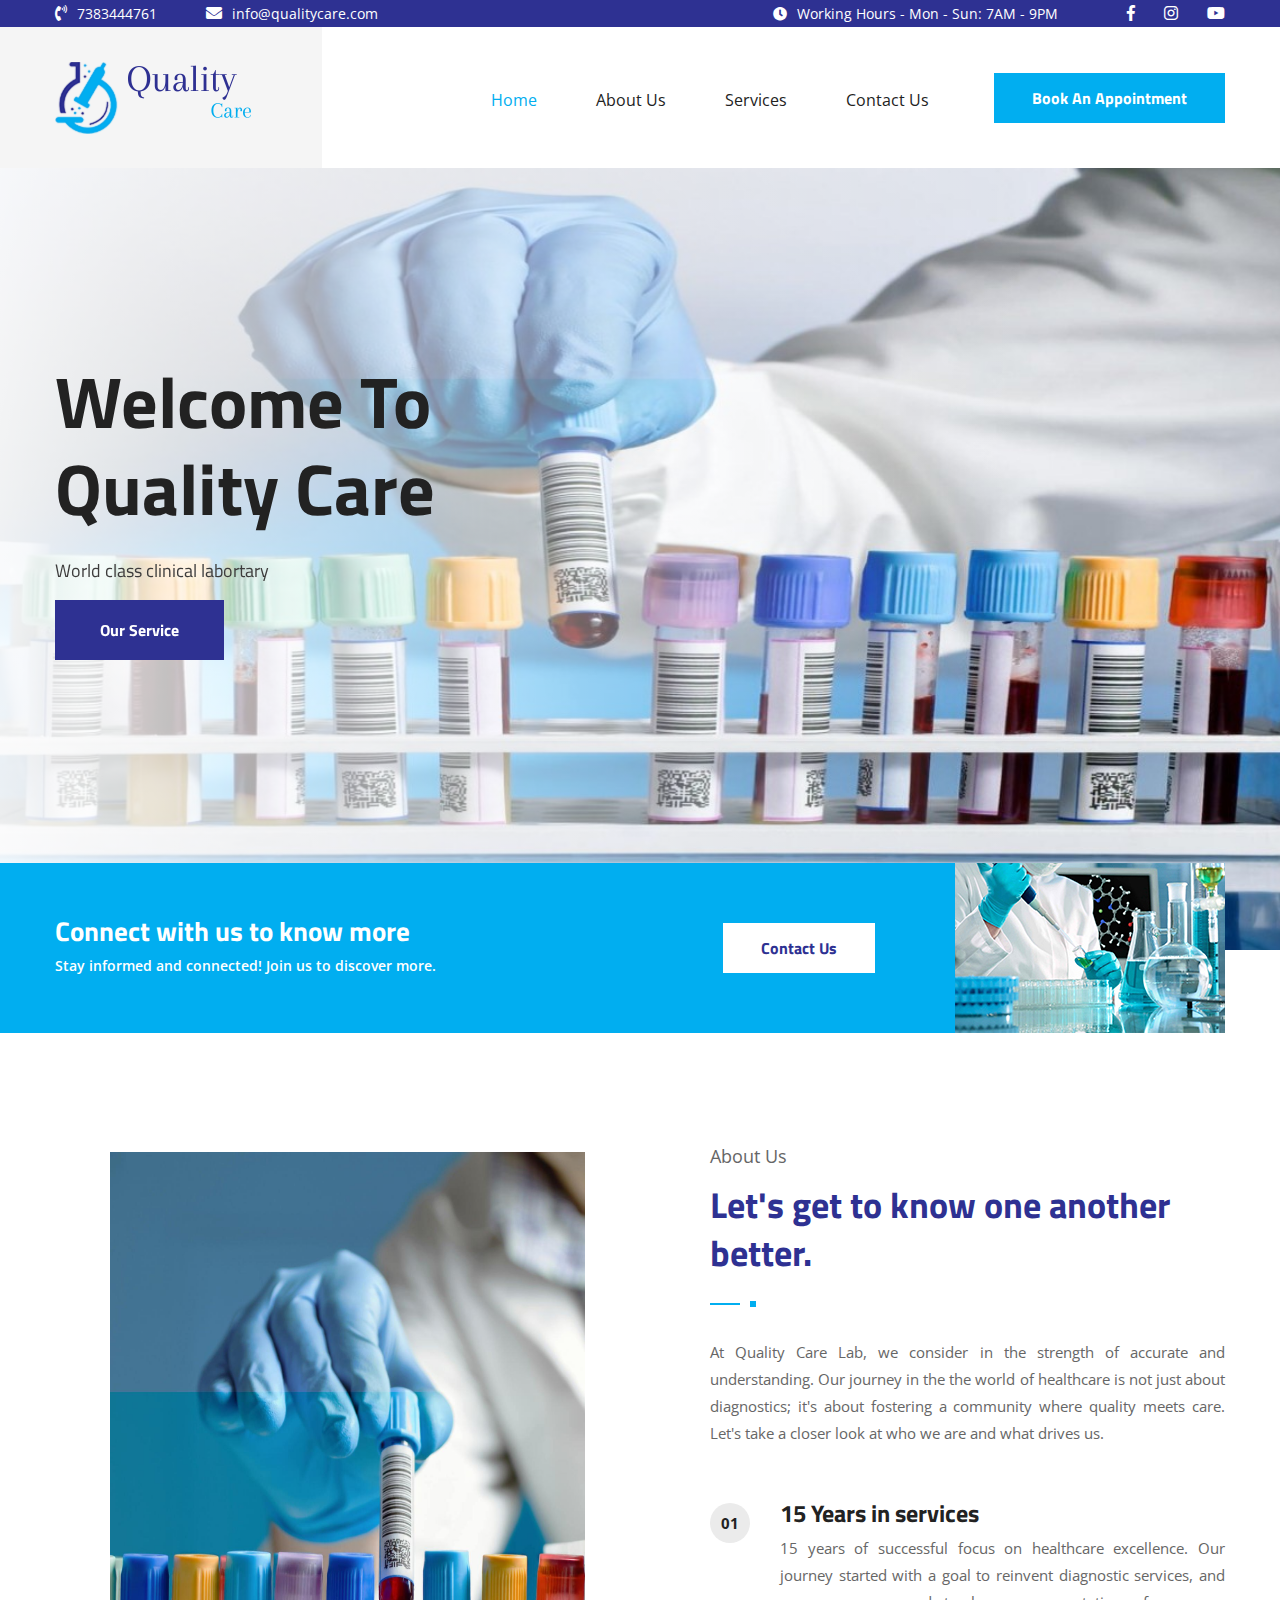
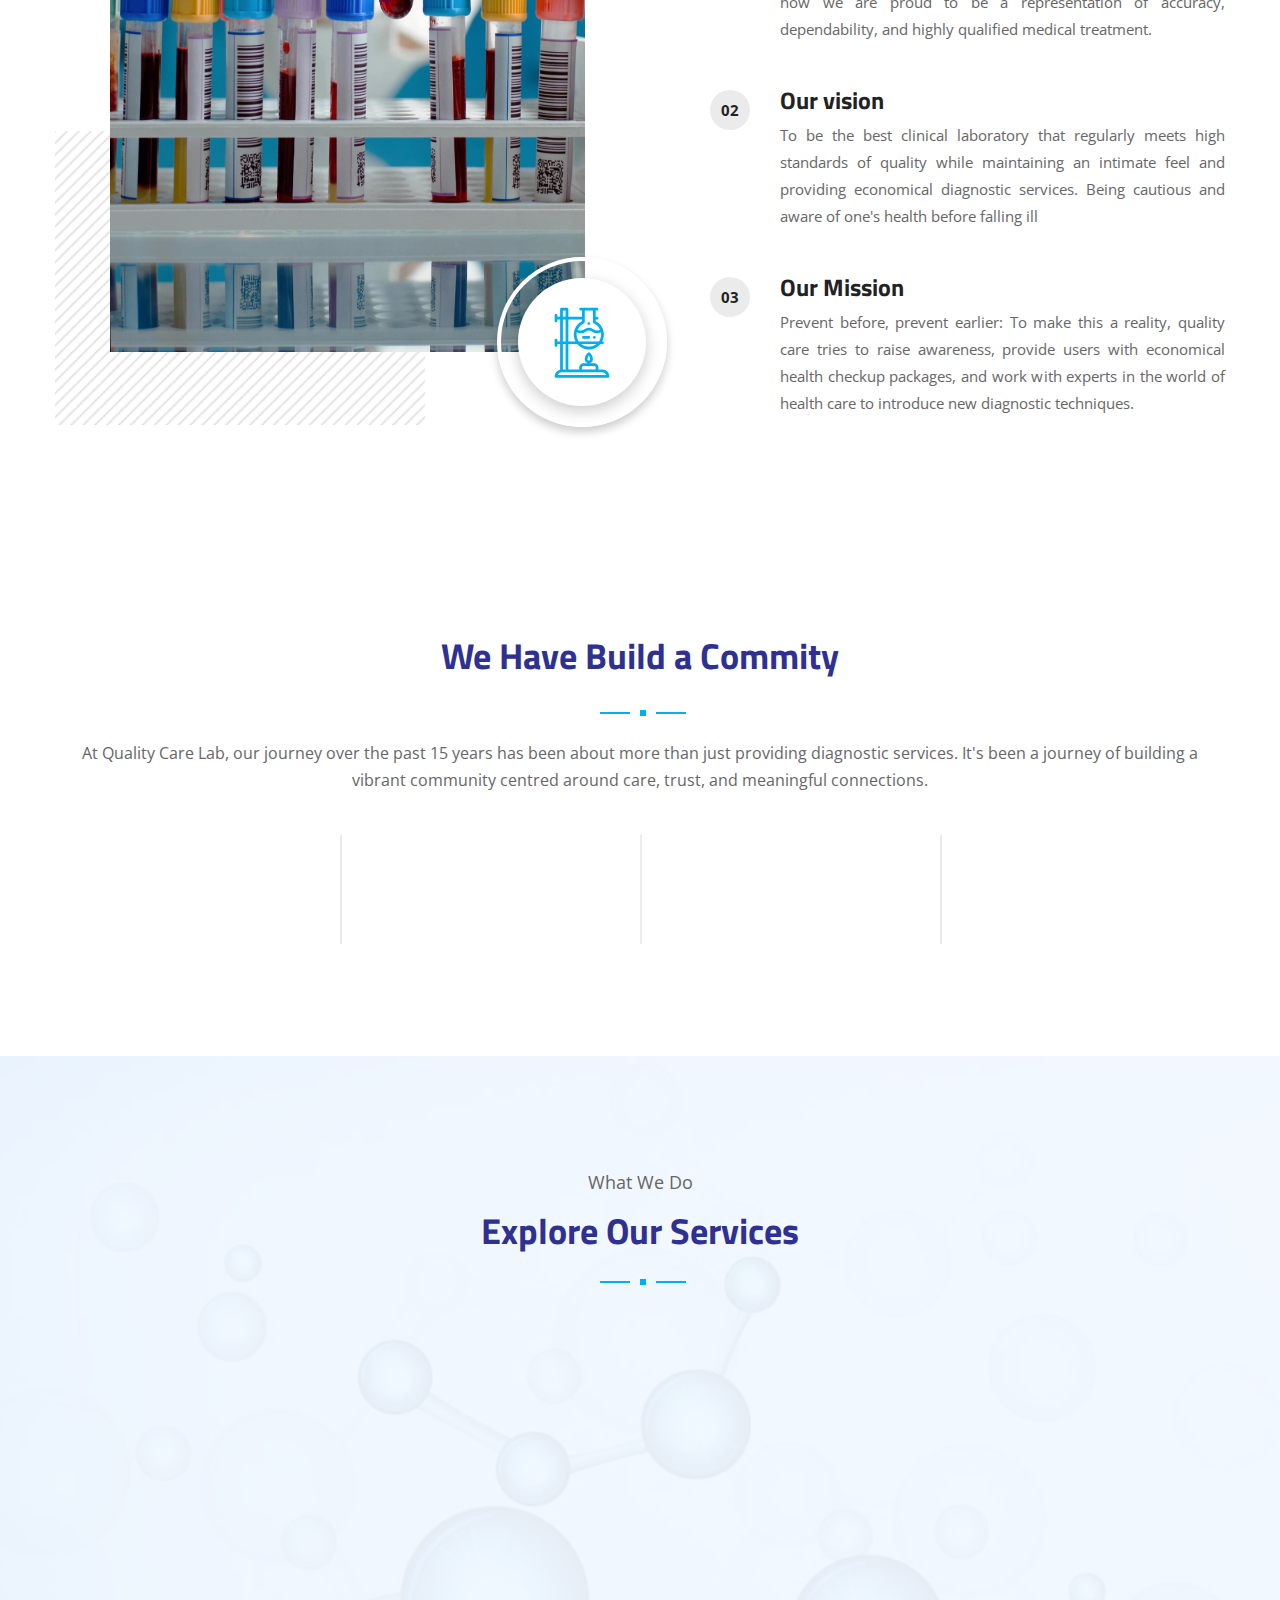
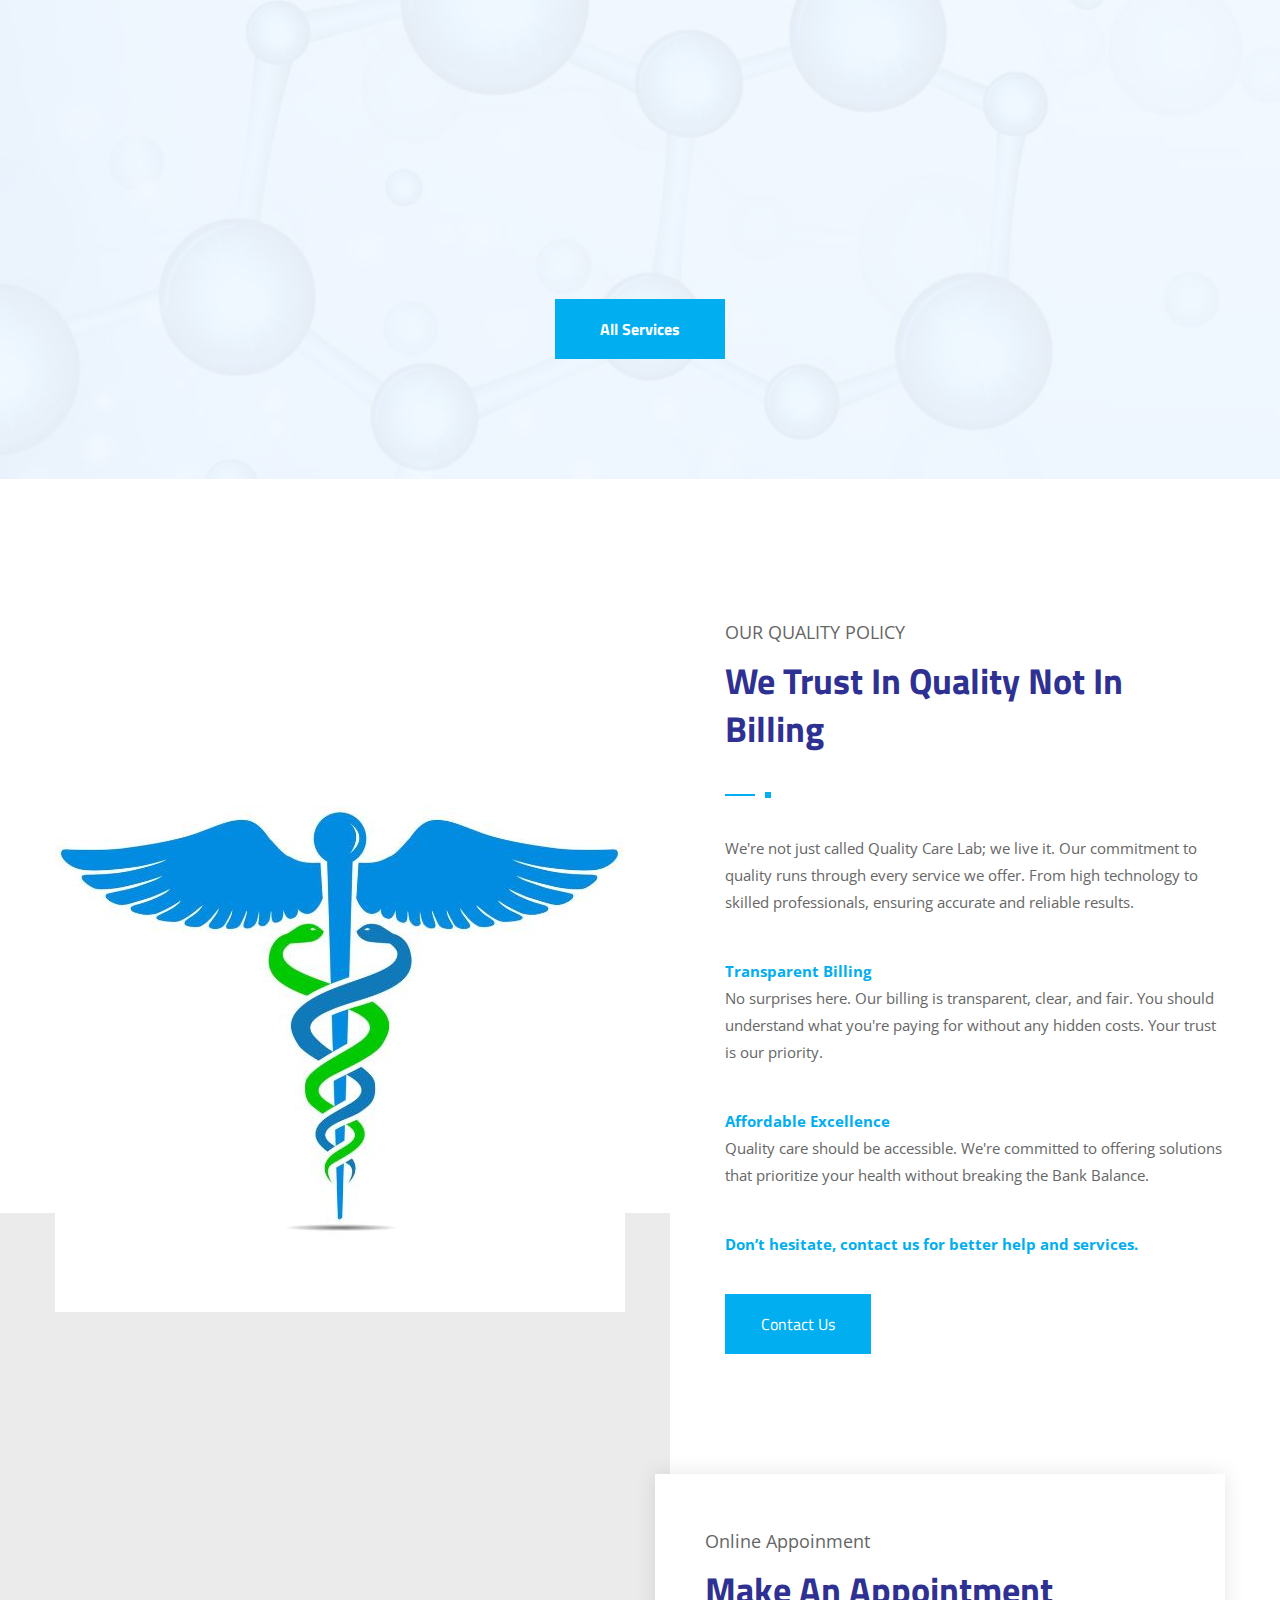
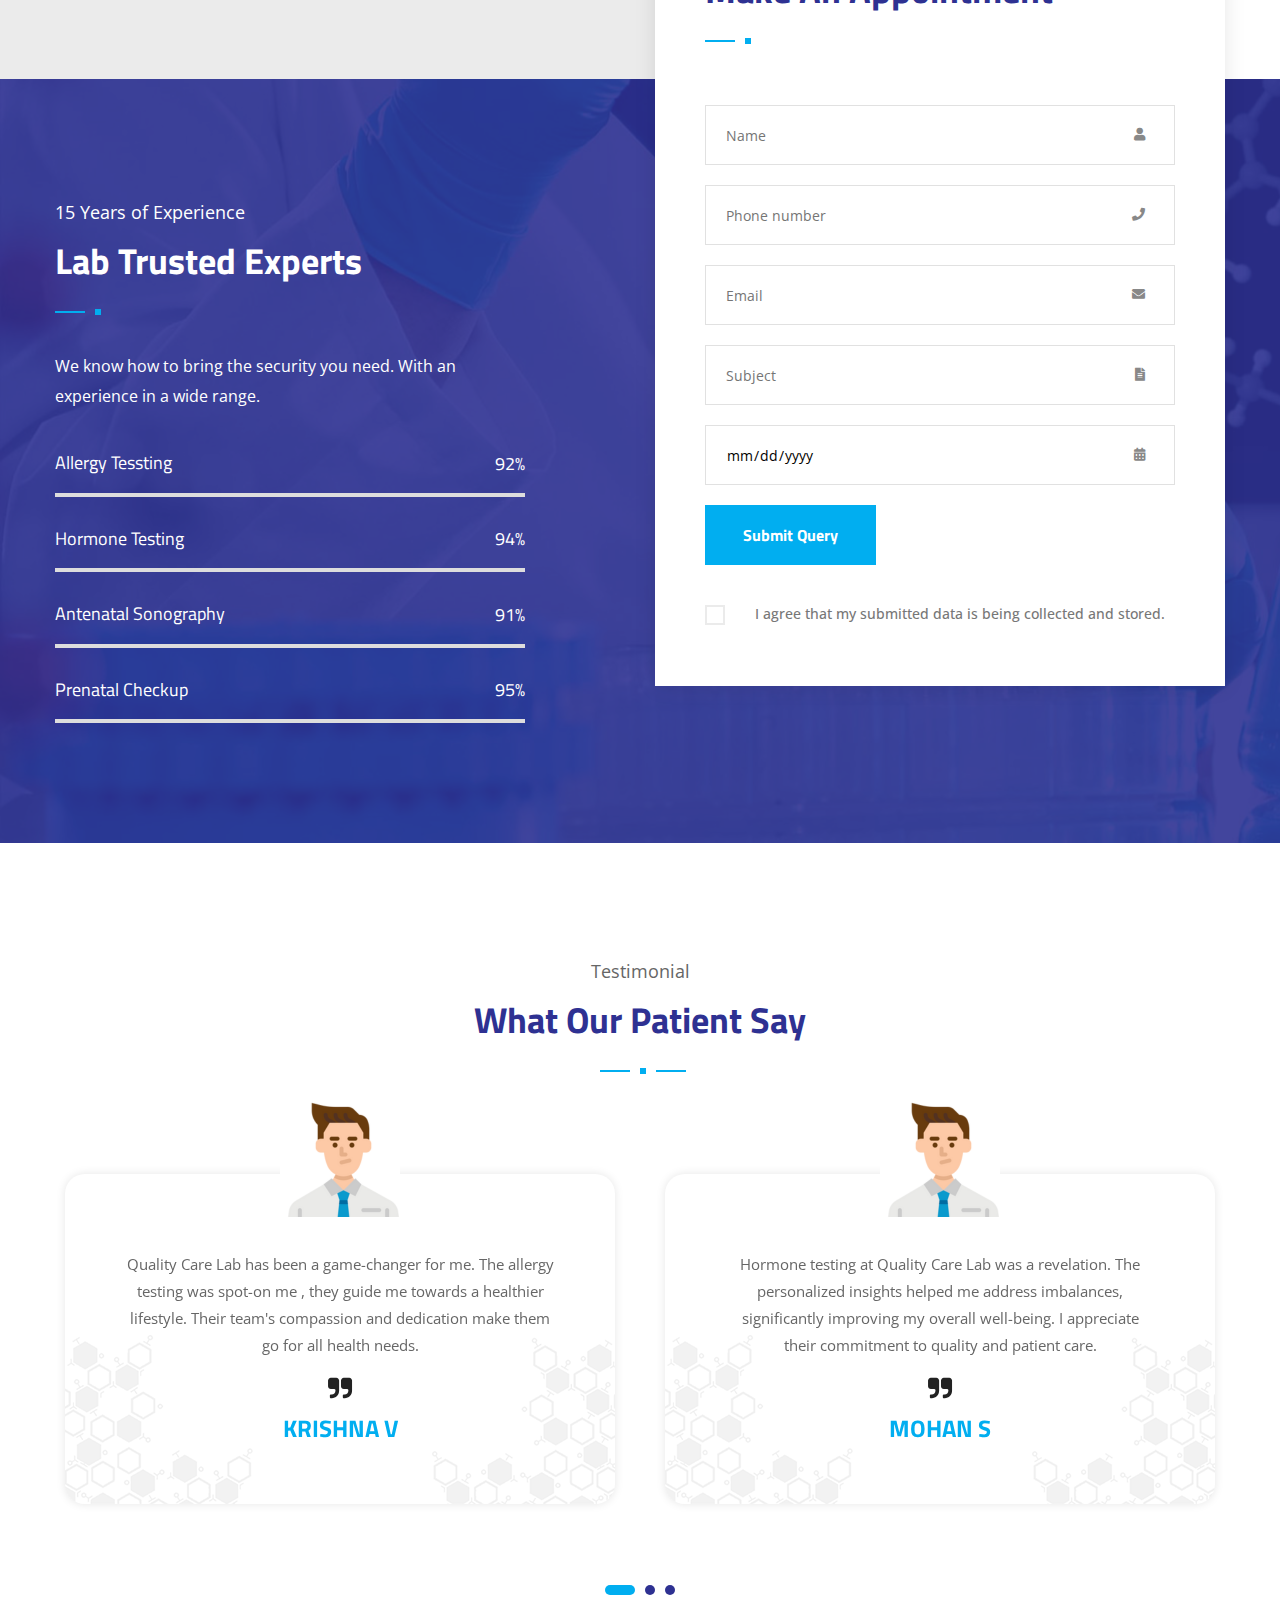
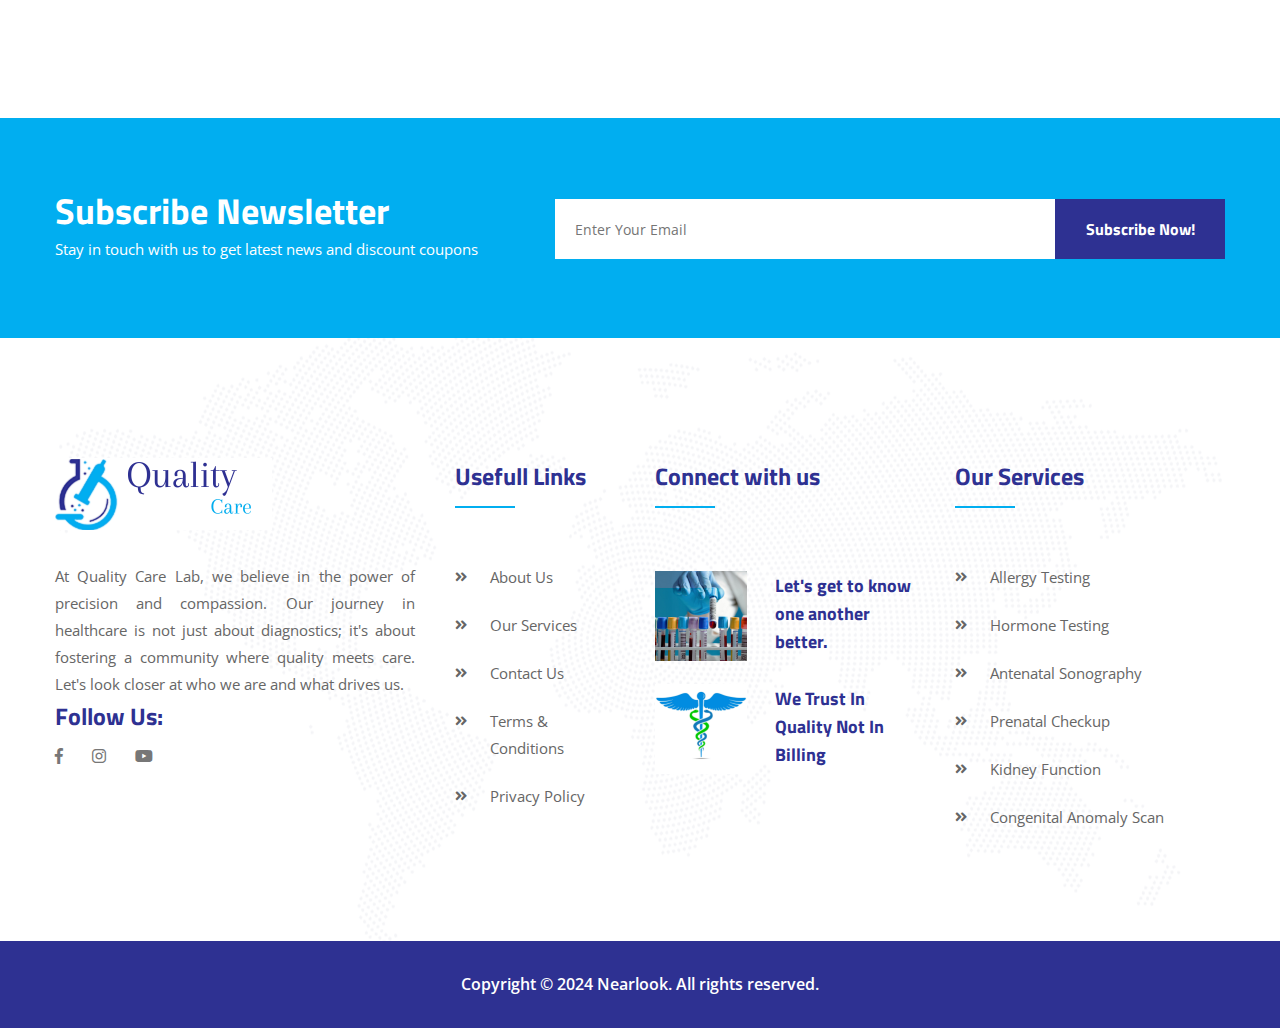
==== index.html @ 37ef85a4 "chnaged modal" ====
<!DOCTYPE html>
<html lang="en">

<!-- Mirrored from azim.commonsupport.com/Losalamos/index.html by HTTrack Website Copier/3.x [XR&CO'2014], Tue, 14 Nov 2023 12:19:00 GMT -->
<head>
<meta charset="utf-8">
<meta http-equiv="X-UA-Compatible" content="IE=edge">
<meta name="viewport" content="width=device-width, initial-scale=1.0, maximum-scale=1.0, user-scalable=0">

<title>Qualitycare lab</title>

<!-- Fav Icon -->
<link rel="icon" href="assets/images/favicon.ico" type="image/x-icon">

<!-- Google Fonts -->
<link href="https://fonts.googleapis.com/css?family=Titillium+Web:300,300i,400,400i,600,600i,700,700i,900&amp;display=swap" rel="stylesheet">
<link href="https://fonts.googleapis.com/css?family=Open+Sans:300,300i,400,400i,600,600i,700,700i,800,800i&amp;display=swap" rel="stylesheet">

<!-- Stylesheets -->
<link href="assets/css/font-awesome-all.css" rel="stylesheet">
<link href="assets/css/flaticon.css" rel="stylesheet">
<link href="assets/css/owl.css" rel="stylesheet">
<link href="assets/css/bootstrap.css" rel="stylesheet">
<link href="assets/css/jquery.fancybox.min.css" rel="stylesheet">
<link href="assets/css/animate.css" rel="stylesheet">
<link href="assets/css/color/theme-color.css" id="jssDefault" rel="stylesheet">
<link href="assets/css/switcher-style.css" rel="stylesheet">
<link href="assets/css/style.css" rel="stylesheet">
<link href="assets/css/responsive.css" rel="stylesheet">

</head>


<!-- page wrapper -->
<body class="boxed_wrapper">

    <!-- preloader -->
    <!--<div class="preloader">
        <div class="boxes">
            <div class="box">
                <div></div>
                <div></div>
                <div></div>
                <div></div>
            </div>
            <div class="box">
                <div></div>
                <div></div>
                <div></div>
                <div></div>
            </div>
            <div class="box">
                <div></div>
                <div></div>
                <div></div>
                <div></div>
            </div>
            <div class="box">
                <div></div>
                <div></div>
                <div></div>
                <div></div>
            </div>
        </div>
    </div>-->
    <!-- preloader end -->


    <!-- switcher menu -->
    <!--<div class="switcher">
        <div class="switch_btn">
            <button><i class="fas fa-palette"></i></button>
        </div>
        <div class="switch_menu">
            color changer 
            <div class="switcher_container">
                <ul id="styleOptions" title="switch styling">
                    <li>
                        <a href="javascript: void(0)" data-theme="blue" class="blue-color"></a>
                    </li>
                    <li>
                        <a href="javascript: void(0)" data-theme="pink" class="pink-color"></a>
                    </li>
                    <li>
                        <a href="javascript: void(0)" data-theme="violet" class="violet-color"></a>
                    </li>
                    <li>
                        <a href="javascript: void(0)" data-theme="crimson" class="crimson-color"></a>
                    </li>
                    <li>
                        <a href="javascript: void(0)" data-theme="orange" class="orange-color"></a>
                    </li>
                </ul>
            </div> 
        </div>
    </div>-->
    <!-- end switcher menu -->


    <!-- main header -->
    <header class="main-header style-one">
        <div class="header-top">
            <div class="auto-container hide">
                <div class="top-inner clearfix">
                    <ul class="info top-left pull-left">
                        <li><i class="fas fa-phone-volume"></i><a href="tel:7383444761">7383444761</a></li>
                        <li><i class="fas fa-envelope"></i><a href="mailto:yourdomain@gmail.com">info@qualitycare.com</a></li>
                    </ul>
                    <ul class="top-right pull-right">
                        <li class="work-time"><i class="fas fa-clock"></i>Working Hours - Mon - Sun: 7AM - 9PM</li>
                        <li class="social-links">
                            <ul class="clearfix">
                                <li><a href="index.html"><i class="fab fa-facebook-f"></i></a></li>
                                <li><a href="index.html"><i class="fab fa-instagram"></i></a></li>
                                <li><a href="index.html"><i class="fab fa-youtube"></i></a></li>
                            </ul>
                        </li>
                    </ul>
                </div>
            </div>
        </div>
        <div class="header-upper">
            <div class="auto-container">
                <div class="outer-box clearfix">
                    <div class="logo-box pull-left">
                        <figure class="logo"><a href="index.html"><img src="assets/images/logo.png" alt=""></a></figure>
                    </div>
                    <div class="menu-area pull-right">
                        <!--Mobile Navigation Toggler-->
                        <div class="mobile-nav-toggler">
                            <i class="icon-bar"></i>
                            <i class="icon-bar"></i>
                            <i class="icon-bar"></i>
                        </div>
                        <nav class="main-menu navbar-expand-md navbar-light">
                            <div class="collapse navbar-collapse show clearfix" id="navbarSupportedContent">
                                <ul class="navigation clearfix">
                                    <li><a href="index.html" class="menu-active" >Home</a>
                                        <!--<ul>
                                            <li><a href="index.html">Home Page One</a></li>
                                            <li><a href="index-2.html">Home Page Two</a></li>
                                            <li><a href="index-3.html">Home Page Three</a></li>
                                            <li><a href="index-4.html">Home Page Four</a></li>
                                            <li><a href="index-5.html">Home Page Five</a></li>
                                            <li><a href="index-rtl.html">Home RTL</a></li>
                                            <li><a href="index-onepage.html">Home OnePage</a></li>
                                            <li class="dropdown"><a href="index.html">Header Style</a>
                                                <ul>
                                                    <li><a href="index.html">Header Style One</a></li>
                                                    <li><a href="index-2.html">Header Style Two</a></li>
                                                    <li><a href="index-3.html">Header Style Three</a></li>
                                                    <li><a href="index-4.html">Header Style Four</a></li>
                                                    <li><a href="index-5.html">Header Style Five</a></li>
                                                </ul>
                                            </li>
                                        </ul>-->
                                    </li> 
                                    <li><a href="about-us.html">About Us</a>
                                    <li><a href="service.html">Services</a>
                                        <!--<ul>
                                            <li><a href="service.html">Services</a></li>
                                            <li><a href="service-details.html">Service Details</a></li>
                                            <li><a href="research.html">Research</a></li>
                                            <li><a href="research-details.html">Research Details</a></li>
                                            <li><a href="books.html">Our Books</a></li>
                                            <li><a href="error.html">Error Page</a></li>
                                        </ul>-->
                                    </li>
                                    <!--<li class="dropdown"><a href="index.html">Team</a>
                                        <ul>
                                            <li><a href="team.html">Expert Team</a></li>
                                            <li><a href="team-details.html">Team Details</a></li>
                                        </ul>
                                    </li>-->
                                   
                                        <!--<div class="megamenu">
                                            <div class="row clearfix">
                                                <div class="col-lg-3 column">
                                                    <ul>
                                                        <li><h4>Elements 1</h4></li>
                                                        <li><a href="about-us.html">About 01</a></li>
                                                        <li><a href="about-element-2.html">About 02</a></li>
                                                        <li><a href="about-element-3.html">About 03</a></li>
                                                        <li><a href="about-element-4.html">About 04</a></li>
                                                        <li><a href="counter-element-1.html">Fun Fact 01</a></li>
                                                        <li><a href="counter-element-2.html">Fun Fact 02</a></li>
                                                        <li><a href="counter-element-3.html">Fun Fact 03</a></li>
                                                        <li><a href="counter-element-4.html">Fun Fact 04</a></li>
                                                    </ul>
                                                </div>
                                                <div class="col-lg-3 column">
                                                    <ul>
                                                        <li><h4>Elements 2</h4></li>
                                                        <li><a href="service-element-1.html">Service 01</a></li>
                                                        <li><a href="service-element-2.html">Service 02</a></li>
                                                        <li><a href="service-element-3.html">Service 03</a></li>
                                                        <li><a href="service-element-4.html">Service 04</a></li>
                                                        <li><a href="technology-element.html">Technology</a></li>
                                                        <li><a href="skills-element-1.html">Skills 01</a></li>
                                                        <li><a href="skills-element-2.html">Skills 02</a></li>
                                                        <li><a href="appointment-element.html">Appointment Form</a></li>
                                                    </ul>
                                                </div> 
                                                <div class="col-lg-3 column">
                                                    <ul>
                                                        <li><h4>Elements 3</h4></li>
                                                        <li><a href="news-element-1.html">News 01</a></li>
                                                        <li><a href="news-element-2.html">News 02</a></li>
                                                        <li><a href="news-element-3.html">News 03</a></li>
                                                        <li><a href="news-element-4.html">News 04</a></li>
                                                        <li><a href="news-element-5.html">News 05</a></li>
                                                        <li><a href="intro-element-1.html">Intro 01</a></li>
                                                        <li><a href="intro-element-2.html">Intro 02</a></li>
                                                        <li><a href="faq-element.html">Faq's Elements</a></li>
                                                    </ul>
                                                </div> 
                                                <div class="col-lg-3 column">
                                                    <ul>
                                                        <li><h4>Elements 4</h4></li>
                                                        <li><a href="team-element-1.html">Team 01</a></li>
                                                        <li><a href="team-element-2.html">Team 02</a></li>
                                                        <li><a href="working-element-1.html">Working Process 01</a></li>
                                                        <li><a href="working-element-2.html">Working Process 02</a></li>
                                                        <li><a href="project-element-1.html">Case Studies 01</a></li>
                                                        <li><a href="project-element-2.html">Case Studies 02</a></li>
                                                        <li><a href="project-element-3.html">Case Studies 03</a></li>
                                                        <li><a href="testimonial-element.html">Testimonial</a></li>
                                                    </ul>
                                                </div>                                            
                                            </div>                                                
                                        </div>-->
                                    </li>
                                    <!--<li class="dropdown"><a href="index.html">Blog</a>
                                        <ul>
                                            <li><a href="blog.html">Latest News</a></li>
                                            <li><a href="blog-details.html">News Details</a></li>
                                        </ul>
                                    </li> -->                             
                                    <li><a href="contact-us.html">Contact Us</a></li>
                                </ul>
                            </div>
                        </nav>
                        <div class="btn-box"><a href="index.html" class="theme-btn style-one"data-toggle="modal" data-target="#exampleModal">Book An Appointment</a></div>
                    </div>
                </div>
            </div>
        </div>

        <!--sticky Header-->
        <div class="sticky-header">
            <div class="auto-container">
                <div class="outer-box clearfix">
                    <div class="logo-box pull-left">
                        <figure class="logo"><a href="index.html"><img src="assets/images/small-logo.png" alt=""></a></figure>
                    </div>
                    <div class="menu-area pull-right">
                        <nav class="main-menu clearfix">
                            <!--Keep This Empty / Menu will come through Javascript-->
                        </nav>
                        <div class="btn-box"><a class="theme-btn style-one" data-toggle="modal" data-target="#exampleModal">Book An Appointment</a></div>
                       
                    </div>
                </div>
            </div>
        </div>
    </header>
    <!-- main-header end -->

    <!-- Mobile Menu  -->
    <div class="mobile-menu">
        <div class="menu-backdrop"></div>
        <div class="close-btn"><i class="fas fa-times"></i></div>
        
        <nav class="menu-box">
            <div class="nav-logo"><a href="index.html"><img src="assets/images/mobile-logo.png" alt="" title=""></a></div>
            <div class="menu-outer"><!--Here Menu Will Come Automatically Via Javascript / Same Menu as in Header--></div>
            <div class="contact-info">
                <h4>Contact Info</h4>
                <ul>
                    <li><a href="https://maps.app.goo.gl/41FRX2xL2RHyM8Nz7">165, Kallar Society Building, near Ganapathy Silks Saraswathi Hotel, opposite Theni, Tamil Nadu 625531</a></li>
                    <li><a href="tel:7383444761">7383444761</a></li>
                    <li><a href="mailto:info@example.com">info@qualitycare.com</a></li>
                </ul>
            </div>
            <div class="social-links">
                <ul class="clearfix">
                    
                    <li><a href="index.html"><span class="fab fa-facebook"></span></a></li>
                    <li><a href="index.html"><span class="fab fa-youtube"></span></a></li>
                    <li><a href="index.html"><span class="fab fa-instagram"></span></a></li>
                </ul>
            </div>
        </nav>
    </div><!-- End Mobile Menu -->


    <!-- banner-section -->
    <section class="banner-section">
        <div class="banner-carousel owl-theme owl-carousel owl-dots-none owl-nav-none">
            <div class="slide-item">
                <div class="image-layer" style="background-image:url(assets/images/banner/banner-1.jpg)"></div>
                <div class="auto-container">
                    <div class="content-box">
                        <h1>Welcome To Quality Care</h1>
                        <h5>World class clinical labortary</h5>
                        <div class="btn-box">
                            <a href="service.html" class="theme-btn style-two">Our Service</a>
                        </div>
                    </div>  
                </div>
            </div>
            <div class="slide-item">
                <div class="image-layer" style="background-image:url(assets/images/banner/banner-2.jpg)"></div>
                <div class="auto-container">
                    <div class="content-box">
                        <h1>Our Vision</h1>
                        <h5>To be the best clinical laboratory, regularly meeting high-quality standards while maintaining an intimate feel and providing economical diagnostic services. Being cautious and aware of one's health before falling ill </h5>
                        
                        <div class="btn-box">
                            <a href="service.html" class="theme-btn style-two">Our Service</a>
                        </div>
                    </div>  
                </div>
            </div>
            <div class="slide-item">
                <div class="image-layer" style="background-image:url(assets/images/banner/banner-3.jpg)"></div>
                <div class="auto-container">
                    <div class="content-box">
                        <h1>Our Mission</h1>
                        <h5>Prevent before, prevent earlier: To make this a reality, quality care tries to raise awareness, provide users with economical health checkup packages, and work with experts in the world of health care to introduce new diagnostic techniques.</h5>
                        <div class="btn-box">
                            <a href="service.html" class="theme-btn style-two">Our Service</a>
                        </div>
                    </div>  
                </div>
            </div>
        </div>
    </section>
    <!-- banner-section end -->


    <!-- intro-section -->
    <section class="intro-section">
        <div class="auto-container">
            <div class="inner-box clearfix">
                <figure class="image-box"><img src="assets/images/resource/intro-1.jpg" alt=""></figure>
                <div class="inner pull-left">
                    <h3>Connect with us to know more</h3>
                    <p>Stay informed and connected! Join us to discover more.</p>
                </div>
                <div class="btn-box pull-right">
                    <a href="contact-us.html" class="theme-btn style-one">Contact Us</a>
                </div>
            </div>
        </div>
    </section>
    <!-- intro-section end -->


    <!-- about-section -->
    <section class="about-section">
        <div class="auto-container">
            <div class="row clearfix">
                <div class="col-lg-6 col-md-12 col-sm-12 image-column">
                    <div id="image_block_01">
                        <div class="image-box">
                            <div class="pattern-layer" style="background-image: url(assets/images/shape/shape-1.png);"></div>
                            <a><figure class="image"><img src="assets/images/resource/about-1.jpg" heiight="1000" alt=""></figure></a>
                            <div class="icon-holder">
                                <div class="icon-box"><i class="flaticon-lab"></i></div>
                            </div>
                        </div>
                    </div>
                </div>
                <div class="col-lg-6 col-md-12 col-sm-12 content-column">
                    <div id="content_block_01">
                        <div class="content-box">
                            <div class="sec-title left">
                                <p>About Us</p>
                               <h2>Let's get to know one another better.</h2>
                                <span class="separator"></span>
                            </div>
                            <div class="text">
                                <p>At Quality Care Lab, we consider in the strength of accurate and understanding. Our journey in the the world of healthcare is not just about diagnostics; it's about fostering a community where quality meets care. Let's take a closer look at who we are and what drives us.</p>
                            </div>
                            <div class="inner-box">
                                <div class="single-item">
                                    <div class="count-box"><span>01</span></div>
                                    <div class="inner">
                                        <h3><a href="about-us.html">15 Years in services</a></h3>
                                        <p class="">15 years of successful focus on healthcare excellence. Our journey started with a goal to reinvent diagnostic services, and now we are proud to be a representation of accuracy, dependability, and highly qualified medical treatment.    </p>
                                    </div>
                                </div>
                                <div class="single-item">
                                    <div class="count-box"><span>02</span></div>
                                    <div class="inner">
                                        <h3><a href="about-us.html">Our vision</a></h3>
                                        <p>To be  the best clinical laboratory that regularly meets high standards of quality while maintaining an intimate feel and providing economical diagnostic services. Being cautious and aware of one's health before falling ill</p>
                                    </div>
                                </div>
                                <div class="single-item">
                                    <div class="count-box"><span>03</span></div>
                                    <div class="inner">
                                        <h3><a href="about-us.html">Our Mission</a></h3>
                                        <p>Prevent before, prevent earlier: To make this a reality, quality care tries to raise awareness, provide users with economical health checkup packages, and work with experts in the world of health care to introduce new diagnostic techniques.</p>
                                    </div>
                                </div>
                            </div>
                        </div>
                    </div>
                </div>
            </div>
        </div>
    </section>
    <!-- about-section end -->


    <!-- skills-section -->
    <section class="skills-section centred">
        <div class="auto-container">
            <div class="title-box">
                <div class="sec-title">
                    <!--<p>Priority Delivered</p>-->
                    <h2>We Have Build a Commity</h2>
                    <span class="separator"></span>
                </div>
                <div class="text">
                    <p>At Quality Care Lab, our journey over the past 15 years has been about more than just providing diagnostic services. It's been a journey of building a vibrant community centred around care, trust, and meaningful connections. </p>
                </div>
            </div>
            <div class="row clearfix">
                <div class="col-lg-3 col-md-6 col-sm-12 counter-column">
                    <div class="counter-block-one wow slideInUp" data-wow-delay="00ms" data-wow-duration="1500ms">
                        <div class="count-outer count-box">
                            <span class="count-text" data-speed="1500" data-stop="1000">0</span>+
                        </div>
                        <p>Happy Clients</p>
                    </div>
                </div>
                <div class="col-lg-3 col-md-6 col-sm-12 counter-column">
                    <div class="counter-block-one wow slideInUp" data-wow-delay="200ms" data-wow-duration="1500ms">
                        <div class="count-outer count-box">
                            <span class="count-text" data-speed="1500" data-stop="302">0</span>+
                        </div>
                        <p>Total Members</p>
                    </div>
                </div>
                <div class="col-lg-3 col-md-6 col-sm-12 counter-column">
                    <div class="counter-block-one wow slideInUp" data-wow-delay="400ms" data-wow-duration="1500ms">
                        <div class="count-outer count-box">
                            <span class="count-text" data-speed="1500" data-stop="15">0</span>
                        </div>
                        <p>Years of Experience</p>
                    </div>
                </div>
                <div class="col-lg-3 col-md-6 col-sm-12 counter-column">
                    <div class="counter-block-one wow slideInUp" data-wow-delay="600ms" data-wow-duration="1500ms">
                        <div class="count-outer count-box">
                            <span class="count-text" data-speed="1500" data-stop="640">0</span>+
                        </div>
                        <p>Work Suppliers</p>
                    </div>
                </div>
            </div>
        </div>
    </section>
    <!-- skills-section end -->


    <!-- service-section -->
    <section class="service-section bg-color-1 centred hide1">
        <div class="pattern-layer" style="background-image: url(assets/images/shape/shape-2.png);"></div>
        <div class="auto-container">
            <div class="sec-title">
                <p>What We Do </p>
                <h2>Explore Our Services</h2>
                <span class="separator"></span>
            </div>
            <div class="row clearfix">
                <div class="col-lg-4 col-md-6 col-sm-12 service-block">
                    <div class="service-block-one wow fadeInUp" data-wow-delay="00ms" data-wow-duration="1500ms">
                        <div class="inner-box">
                            <figure class="image-box"><a href="allergy-testing.html"><img src="assets/images/service/SERVICE-1.png" alt=""></a></figure>
                            <div class="lower-content">
                                <h3><a href="allergy-testing.html">Allergy Testing</a></h3>
                                <p class="text-justify">With precise allergy testing, you can identify causes for a symptom-free life, guiding specific treatments for optimal well-being.</p>
                                <div class="link"><a href="allergy-testing.html">Read More<i class="fas fa-angle-double-right"></i></a></div>
                            </div>
                        </div>
                    </div>
                </div>
                <div class="col-lg-4 col-md-6 col-sm-12 service-block">
                    <div class="service-block-one wow fadeInUp" data-wow-delay="300ms" data-wow-duration="1500ms">
                        <div class="inner-box">
                            <figure class="image-box"><a href="hormone-testing.html"><img src="assets/images/service/SERVICE-2.png" alt=""></a></figure>
                            <div class="lower-content">
                                <h3><a href="hormone-testing.html">Hormone Testing</a></h3>
                                <p class="text-justify">Find hormonal insights focused on you through our innovative testing services to achieve balance and improved health.</p>
                                <div class="link"><a href="hormone-testing.html">Read More<i class="fas fa-angle-double-right"></i></a></div>
                            </div>
                        </div>
                    </div>
                </div>
                <div class="col-lg-4 col-md-6 col-sm-12 service-block">
                    <div class="service-block-one wow fadeInUp" data-wow-delay="600ms" data-wow-duration="1500ms">
                        <div class="inner-box">
                            <figure class="image-box"><a href="kidney-function.html"><img src="assets/images/service/SERVICE-5.png" alt=""></a></figure>
                            <div class="lower-content">
                                <h3><a href="kidney-function.html">Kidney Function</a></h3>
                                <p class="text-justify">Prevent illnesses with thorough kidney function tests that provide information for future health and well-being.
                                </p>
                                <div class="link"><a href="kidney-function.html">Read More<i class="fas fa-angle-double-right"></i></a></div>
                            </div>
                        </div>
                    </div>
                </div>
            </div>
            <div class="more-btn"><a href="service.html" class="theme-btn style-one">All Services</a></div>
        </div>
    </section>
    <!-- service-section end -->
    <section class="service-section bg-color-1 centred hide2">
        <div class="pattern-layer" style="background-image: url(assets/images/shape/shape-2.png);"></div>
        <div class="auto-container">
            <div class="sec-title">
                <p>What We Do </p>
                <h2>Explore Our Services</h2>
                <span class="separator"></span>
            </div>
            <div class="row clearfix">
                <div class="col-lg-4 col-md-6 col-sm-12 service-block ">
                    <div class="service-block-one wow fadeInUp" data-wow-delay="00ms" data-wow-duration="1500ms">
                        <div class="inner-box">
                            <figure class="image-box"><a href="allergy-testing.html"><img src="assets/images/service/SERVICE-1.png" alt=""></a></figure>
                            <div class="lower-content tab">
                                <h3><a href="allergy-testing.html">Allergy Testing</a></h3>
                                <p class="text-justify">With precise allergy testing, you can identify causes for a symptom-free life, guiding specific treatments for optimal well-being.</p>
                                <div class="link"><a href="allergy-testing.html">Read More<i class="fas fa-angle-double-right"></i></a></div>
                            </div>
                        </div>
                    </div>
                </div>
                <div class="col-lg-4 col-md-6 col-sm-12 service-block">
                    <div class="service-block-one wow fadeInUp" data-wow-delay="300ms" data-wow-duration="1500ms">
                        <div class="inner-box">
                            <figure class="image-box"><a href="hormone-testing.html"><img src="assets/images/service/SERVICE-2.png" alt=""></a></figure>
                            <div class="lower-content tab ">
                                <h3><a href="hormone-testing.html">Hormone Testing</a></h3>
                                <p class="text-justify">Find hormonal insights focused on you through our innovative testing services to achieve balance and improved health.</p>
                                <div class="link"><a href="hormone-testing.html">Read More<i class="fas fa-angle-double-right"></i></a></div>
                            </div>
                        </div>
                    </div>
                </div>
                <div class="col-lg-4 col-md-6 col-sm-12 service-block">
                    <div class="service-block-one wow fadeInUp" data-wow-delay="600ms" data-wow-duration="1500ms">
                        <div class="inner-box">
                            <figure class="image-box"><a href="kidney-function.html"><img src="assets/images/service/SERVICE-5.png" alt=""></a></figure>
                            <div class="lower-content tab">
                                <h3><a href="kidney-function.html">Kidney Function</a></h3>
                                <p class="text-justify ">Prevent illnesses with thorough kidney function tests that provide information for future health and well-being.
                                </p>
                                <div class="link"><a href="kidney-function.html">Read More<i class="fas fa-angle-double-right"></i></a></div>
                            </div>
                        </div>
                    </div>
                </div>
                <div class="col-lg-4 col-md-6 col-sm-12 service-block ">
                    <div class="service-block-one wow fadeInUp" data-wow-delay="600ms" data-wow-duration="1500ms">
                        <div class="inner-box">
                            <figure class="image-box"><a href="prenatal-checkup.html"><img src="assets/images/service/SERVICE-4.png" alt=""></a></figure>
                            <div class="lower-content tab">
                                <h3><a href="prenatal-checkup.html">Prenatal Checkup</a></h3>
                                <p class="text-justify">Give thoughtful thought to the health of both mother and child during prenatal checkups to ensure a safe & healthy transition into parenthood.
                                </p>
                                <div class="link"><a href="prenatal-checkup.html">Read More<i class="fas fa-angle-double-right"></i></a></div>
                            </div>
                        </div>
                    </div>
                </div>
            </div>
            <div class="more-btn"><a href="service.html" class="theme-btn style-one">All Services</a></div>
        </div>
    </section>


    <!-- technology-section -->
    <section class="technology-section">
        <div class="pattern-layer"  style="background-image: url(assets/images/shape/shape-3.png);"></div>
        <div class="auto-container">
            <div class="row clearfix align-items-center">
                <div class="col-lg-6 col-md-12 col-sm-12 video-column">
                    <div id="video_block_01">
                        <div class="video-inner hide" style="background-image: url(assets/images/background/video-1.jpg);">
            
                        </div>
                    </div>
                </div>
                <div class="col-lg-6 col-md-12 col-sm-12 content-column">
                    <div id="content_block_02">
                        <div class="content-box">
                            <div class="sec-title left">
                                <p>OUR QUALITY POLICY</p>
                                <h2>We Trust In Quality Not In Billing</h2>
                                <span class="separator"></span>
                            </div>
                            <div class="text">
                                <p>We're not just called Quality Care Lab; we live it. Our commitment to quality runs through every service we offer. From high technology to skilled professionals, ensuring accurate and reliable results.</p>
                            </div>
                            <div class=" bold-text mb-0">
                                <p>Transparent Billing
                                    </p>
                            </div>
                            <div class="text">
                                <p>No surprises here. Our billing is transparent, clear, and fair. You should understand what you're paying for without any hidden costs. Your trust is our priority.</p>
                            </div>
                            <div class=" bold-text mb-0">
                                <p>Affordable Excellence
                                    </p>
                            </div>
                            <div class="text">
                                <p>Quality care should be accessible. We're committed to offering solutions that prioritize your health without breaking the Bank Balance.</p>
                            </div>
                            <!--<ul class="list-item clearfix">
                                <li><i class="flaticon-laboratory"></i><h5>Corticosterone EIA</h5></li>
                                <li><i class="flaticon-laboratory"></i><h5>Sample Preparation</h5></li>
                                <li><i class="flaticon-laboratory"></i><h5>Environmental Testing</h5></li>
                                <li><i class="flaticon-laboratory"></i><h5>Anatomical Pathology</h5></li>
                                <li><i class="flaticon-laboratory"></i><h5>Advanced Microscopy</h5></li>
                            </ul>-->
                            <div class="bold-text mt-2">
                                <p>Don’t hesitate, contact us for better help and services.</p>
                            </div>
                            <div class="btn-box">
                                <a href="contact-us.html" class="theme-btn style-one">Contact Us</a>
                            </div>
                        </div>
                    </div>
                </div>
            </div>
        </div>
    </section>
    <!-- technology-section end -->


    <!-- experience-section -->
    <section class="experience-section" style="background-image: url(assets/images/background/experience-1.jpg);">
        <div class="auto-container">
            <div class="row clearfix">
                <div class="col-lg-6 col-md-12 col-sm-12 content-column">
                    <div id="content_block_03">
                        <div class="content-box">
                            <div class="sec-title left light">
                                <p> 15 Years of Experience</p>
                                <h2>Lab Trusted Experts</h2>
                                <span class="separator"></span>
                            </div>
                            <div class="text">
                                <p>We know how to bring the security you need. With an experience in a wide range.</p>
                            </div>
                            <div class="progress-content">
                                <div class="progress-box">
                                    <h5>Allergy Tessting</h5>
                                    <div class="bar">
                                        <div class="bar-inner count-bar" data-percent="92%"></div>
                                        <span class="count-text">92%</span>
                                    </div>
                                </div>
                                <div class="progress-box">
                                    <h5>Hormone Testing</h5>
                                    <div class="bar">
                                        <div class="bar-inner count-bar" data-percent="94%"></div>
                                        <span class="count-text">94%</span>
                                    </div>
                                </div>
                                <div class="progress-box">
                                    <h5>Antenatal Sonography</h5>
                                    <div class="bar">
                                        <div class="bar-inner count-bar" data-percent="91%"></div>
                                        <span class="count-text">91%</span>
                                    </div>
                                </div>
                                <div class="progress-box">
                                    <h5>Prenatal Checkup</h5>
                                    <div class="bar">
                                        <div class="bar-inner count-bar" data-percent="95%"></div>
                                        <span class="count-text">95%</span>
                                    </div>
                                </div>
                            </div>
                        </div>
                    </div>
                </div>
                <div class="col-lg-6 col-md-12 col-sm-12 form-column">
                    <div id="content_block_04">
                        <div class="form-inner">
                            <div class="sec-title left">
                                <p>Online Appoinment</p>
                                <h2>Make An Appointment</h2>
                                <span class="separator"></span>
                            </div>
                            <form action="#" class="appointment-form">
                                <div class="form-group">
                                    <i class="fas fa-user"></i>
                                    <input type="text" name="name" placeholder="Name" required="">
                                </div>
                                <div class="form-group">
                                    <i class="fas fa-phone"></i>
                                    <input type="tel" name="phone" placeholder="Phone number" pattern="[0-9]{10}" required="" id="phone">
                                </div>
                                <div class="form-group">
                                    <i class="fas fa-envelope"></i>
                                    <input type="email" name="email" placeholder="Email" required="">
                                </div>
                                
                                <div class="form-group">
                                    <i class="fas fa-file-alt"></i>
                                    <input type="text" name="subject" placeholder="Subject" required="">
                                </div>
                                <div class="form-group">
                                    <i class="fas fa-calendar-alt"></i>
                                    <input type="date" name="date" placeholder="Date" required="">
                                </div>
                                <!--<div class="form-group">
                                    <textarea name="message" placeholder="Tell us about Pasent"></textarea>
                                </div>-->
                                <div class="form-group message-btn">
                                    <button type="submit" class="theme-btn style-one">Submit Query</button>
                                </div>
                                <div class="form-group">
                                    <div class="custom-controls-stacked">
                                        <label class="custom-control material-checkbox">
                                            <input type="checkbox" class="material-control-input">
                                            <span class="material-control-indicator"></span>
                                            <span class="description">I agree that my submitted data is being collected and stored.</span>
                                        </label>
                                    </div>
                                </div>
                            </form>
                        </div>
                    </div>
                </div>
            </div>
        </div>
    </section>
    <!-- experience-section end -->


    <!-- testimonial-section -->
    <section class="testimonial-section centred">
        <div class="auto-container">
            <div class="sec-title">
                <p>Testimonial</p>
                <h2>What Our Patient Say</h2>
                <span class="separator"></span>
            </div>
            <div class="testimonial-carousel owl-carousel owl-theme owl-nav-none">
                <div class="testimonial-content">
                    <div class="inner-box">
                        <div class="pattern-layer" style="background-image: url(assets/images/shape/shape-4.png);"></div>
                        <figure class="image-box"><img src="assets/images/resource/testimonial-2.png" alt=""></figure>
                        <p>Quality Care Lab has been a game-changer for me. The allergy testing was spot-on me , they guide me towards a healthier lifestyle. Their team's compassion and dedication make them go for all health needs.</p>
                        <div class="icon-box"><i class="flaticon-right-quotation-mark"></i></div>
                        <h3>Krishna V</h3>
                        <!--<span class="designation">Media Touch</span>-->
                    </div>
                </div>
                <div class="testimonial-content">
                    <div class="inner-box">
                        <div class="pattern-layer" style="background-image: url(assets/images/shape/shape-4.png);"></div>
                        <figure class="image-box"><img src="assets/images/resource/testimonial-2.png" alt=""></figure>
                        <p>Hormone testing at Quality Care Lab was a revelation. The personalized insights helped me address imbalances, significantly improving my overall well-being. I appreciate their commitment to quality and patient care.</p>
                        <div class="icon-box"><i class="flaticon-right-quotation-mark"></i></div>
                        <h3>Mohan S</h3>
                       <!--<span class="designation">Media Touch</span>-->
                    </div>
                </div>
                <div class="testimonial-content">
                    <div class="inner-box">
                        <div class="pattern-layer" style="background-image: url(assets/images/shape/shape-4.png);"></div>
                        <figure class="image-box"><img src="assets/images/resource/testimonial-1.png" alt=""></figure>
                        <p>During my pregnancy, the antenatal sonography provided by Quality Care Lab was not just professional but incredibly reassuring. The detailed scans eased my anxieties, making my journey into motherhood smooth and joyful.</p>
                        <div class="icon-box"><i class="flaticon-right-quotation-mark"></i></div>
                        <h3>Suganthi K</h3>
                        <!--span class="designation">Media Touch</span>-->
                    </div>
                </div>
                <div class="testimonial-content">
                    <div class="inner-box">
                        <div class="pattern-layer" style="background-image: url(assets/images/shape/shape-4.png);"></div>
                        <figure class="image-box"><img src="assets/images/resource/testimonial-1.png" alt=""></figure>
                        <p>Quality Care Lab's prenatal checkups made my pregnancy journey smooth. Their attention to detail and care for both mom and baby reassured me at every step. Grateful for their support!</p>
                        <div class="icon-box"><i class="flaticon-right-quotation-mark"></i></div>
                        <h3>Jayanthi P</h3>
                        <!--<span class="designation">Media Touch</span>-->
                    </div>
                </div>
                <div class="testimonial-content">
                    <div class="inner-box">
                        <div class="pattern-layer" style="background-image: url(assets/images/shape/shape-4.png);"></div>
                        <figure class="image-box"><img src="assets/images/resource/testimonial-2.png" alt=""></figure>
                        <p>Kidney function tests at Quality Care Lab were comprehensive. The insights helped me take proactive measures for my health. Appreciate their commitment to quality healthcare.</p>
                        <div class="icon-box"><i class="flaticon-right-quotation-mark"></i></div>
                        <h3>Santosh K</h3>
                        <!--<span class="designation">Media Touch</span>-->
                    </div>
                </div>
                <div class="testimonial-content">
                    <div class="inner-box">
                        <div class="pattern-layer" style="background-image: url(assets/images/shape/shape-4.png);"></div>
                        <figure class="image-box"><img src="assets/images/resource/testimonial-2.png" alt=""></figure>
                        <p>Quality Care Lab's hormone testing was a game-changer for my health. The personalized insights helped me address issues I didn't know existed. Their commitment to quality healthcare has made them my trusted partner in well-being.</p>
                        <div class="icon-box"><i class="flaticon-right-quotation-mark"></i></div>
                        <h3>Rajesh N</h3>
                        <!--<span class="designation">Media Touch</span>-->
                    </div>
                </div>
            </div>
        </div>
    </section>
    <!-- testimonial-section end -->


    <!-- clients-section -->
    <!--<section class="clients-section">
        <div class="auto-container">
            <div class="clients-carousel owl-carousel owl-theme owl-dots-none owl-nav-none">
                <figure class="client-logo">
                    <a href="#"><img src="assets/images/clients/brand-1.png" alt="Awesome Image"></a>
                    <div class="overlay-box">
                        <a href="#"><img src="assets/images/clients/overlay-brand-1.png" alt="Awesome Image"></a>    
                    </div>
                </figure>
                <figure class="client-logo">
                    <a href="#"><img src="assets/images/clients/brand-2.png" alt="Awesome Image"></a>
                    <div class="overlay-box">
                        <a href="#"><img src="assets/images/clients/overlay-brand-2.png" alt="Awesome Image"></a>    
                    </div>
                </figure>
                <figure class="client-logo">
                    <a href="#"><img src="assets/images/clients/brand-3.png" alt="Awesome Image"></a>
                    <div class="overlay-box">
                        <a href="#"><img src="assets/images/clients/overlay-brand-3.png" alt="Awesome Image"></a>    
                    </div>
                </figure>
                <figure class="client-logo">
                    <a href="#"><img src="assets/images/clients/brand-4.png" alt="Awesome Image"></a>
                    <div class="overlay-box">
                        <a href="#"><img src="assets/images/clients/overlay-brand-4.png" alt="Awesome Image"></a>    
                    </div>
                </figure>
                <figure class="client-logo">
                    <a href="#"><img src="assets/images/clients/brand-5.png" alt="Awesome Image"></a>
                    <div class="overlay-box">
                        <a href="#"><img src="assets/images/clients/overlay-brand-5.png" alt="Awesome Image"></a>    
                    </div>
                </figure>
            </div>
        </div>
    </section>-->
    <!-- clients-section end -->


    <!-- news-section -->
    <!--<section class="news-section bg-color-1">
        <div class="auto-container">
            <div class="sec-title">
                <p>OUR NEWS & BLOG</p>
                <h2>Publish What You Think</h2>
                <span class="separator"></span>
            </div>
            <div class="row clearfix">
                <div class="col-lg-4 col-md-6 col-sm-12 news-block">
                    <div class="news-block-one wow fadeInUp" data-wow-delay="00ms" data-wow-duration="1500ms">
                        <div class="inner-box">
                            <figure class="image-box">
                                <div class="overlay-box-1"></div>
                                <div class="overlay-box-2"></div>
                                <img src="assets/images/news/news-1.jpg" alt="">
                                <a href="blog-details.html"><i class="fas fa-link"></i></a>
                            </figure>
                            <div class="lower-content">
                                <div class="upper-box">
                                    <ul class="post-info clearfix">
                                        <li><i class="fas fa-comments"></i><a href="blog-details.html">Comments 47</a></li>
                                        <li><i class="far fa-calendar-alt"></i>Jan 13, 2020</li>
                                    </ul>
                                    <h3><a href="blog-details.html">Ways To Tell Youre Suffering To From An Skion</a></h3>
                                    <p>We provide complete process piping capabilities for industrial from pulp and paper.</p>
                                </div>
                                <div class="lower-box clearfix">
                                    <div class="link"><a href="blog-details.html">READ MORE</a></div>
                                    <div class="admin"><i class="fas fa-user"></i><a href="blog-details.html">By Admin</a></div>
                                </div>
                            </div>
                        </div>
                    </div>
                </div>
                <div class="col-lg-4 col-md-6 col-sm-12 news-block">
                    <div class="news-block-one wow fadeInUp" data-wow-delay="300ms" data-wow-duration="1500ms">
                        <div class="inner-box">
                            <figure class="image-box">
                                <div class="overlay-box-1"></div>
                                <div class="overlay-box-2"></div>
                                <img src="assets/images/news/news-2.jpg" alt="">
                                <a href="blog-details.html"><i class="fas fa-link"></i></a>
                            </figure>
                            <div class="lower-content">
                                <div class="upper-box">
                                    <ul class="post-info clearfix">
                                        <li><i class="fas fa-comments"></i><a href="blog-details.html">Comments 42</a></li>
                                        <li><i class="far fa-calendar-alt"></i>Jan 14, 2020</li>
                                    </ul>
                                    <h3><a href="blog-details.html">Do You Want To Fast Track your Lab Operations</a></h3>
                                    <p>We provide complete process piping capabilities for industrial from pulp and paper.</p>
                                </div>
                                <div class="lower-box clearfix">
                                    <div class="link"><a href="blog-details.html">READ MORE</a></div>
                                    <div class="admin"><i class="fas fa-user"></i><a href="blog-details.html">By Admin</a></div>
                                </div>
                            </div>
                        </div>
                    </div>
                </div>
                <div class="col-lg-4 col-md-6 col-sm-12 news-block">
                    <div class="news-block-one wow fadeInUp" data-wow-delay="600ms" data-wow-duration="1500ms">
                        <div class="inner-box">
                            <figure class="image-box">
                                <div class="overlay-box-1"></div>
                                <div class="overlay-box-2"></div>
                                <img src="assets/images/news/news-3.jpg" alt="">
                                <a href="blog-details.html"><i class="fas fa-link"></i></a>
                            </figure>
                            <div class="lower-content">
                                <div class="upper-box">
                                    <ul class="post-info clearfix">
                                        <li><i class="fas fa-comments"></i><a href="blog-details.html">Comments 40</a></li>
                                        <li><i class="far fa-calendar-alt"></i>Jan 15, 2020</li>
                                    </ul>
                                    <h3><a href="blog-details.html">Learn: Blood bank operations and management</a></h3>
                                    <p>We provide complete process piping capabilities for industrial from pulp and paper.</p>
                                </div>
                                <div class="lower-box clearfix">
                                    <div class="link"><a href="blog-details.html">READ MORE</a></div>
                                    <div class="admin"><i class="fas fa-user"></i><a href="blog-details.html">By Admin</a></div>
                                </div>
                            </div>
                        </div>
                    </div>
                </div>
            </div>
            <div class="more-text"><p>Don’t hesitate, contact us for better help and blog. <a href="blog.html">Explore all latest News.</a></p></div>
        </div>
    </section>-->
    <!-- news-section end -->


    <!-- newsletter-section -->
    <section class="newsletter-section">
        <div class="auto-container">
            <div class="row clearfix">
                <div class="col-lg-5 col-md-12 col-sm-12 inner-column">
                    <div class="inner-box">
                        <h2>Subscribe Newsletter</h2>
                        <p>Stay in touch with us to get latest news and discount coupons</p>
                    </div>
                </div>
                <div class="col-lg-7 col-md-12 col-sm-12 form-column">
                    <form action="http://azim.commonsupport.com/Losalamos/index.html" method="post" class="newsletter-form">
                        <div class="form-group">
                            <input type="email" name="email" placeholder="Enter Your Email" required="">
                            <button class="theme-btn style-two" type="submit">Subscribe Now!</button>
                        </div>
                    </form>
                </div>
            </div>
        </div>
    </section>
    <!-- newsletter-section end -->



    <div class="container">
        <div class="modal" class="col-lg-12 col-md-12 col-sm-12 form-column " id="exampleModal" tabindex="-1" role="dialog" aria-labelledby="exampleModalLabel" aria-hidden="true">
            <div class="modal-dialog  modal-lg" role="document">
              <div class="modal-content">
                <div class="modal-header">
                  
                  <button type="button" class="close" data-dismiss="modal" aria-label="Close">
                    <span aria-hidden="true">&times;</span>
                  </button>
                </div>
                <div class="modal-body">
                    <div>
                        <div id="content_block_04">
                            <div class="form-inner">
                                <div class="sec-title left">
                                    <p>Online Appoinment</p>
                                    <h2>Make An Appointment</h2>
                                    <span class="separator"></span>
                                </div>
                                <form action="#" class="appointment-form">
                                    <div class="form-group">
                                        <i class="fas fa-user"></i>
                                        <input type="text" name="name" placeholder="Name" required="">
                                    </div>
                                    <div class="form-group">
                                        <i class="fas fa-phone"></i>
                                        <input type="tel" name="phone" placeholder="Phone number" pattern="[0-9]{10}" required="" id="phone">
                                    </div>
                                    <div class="form-group">
                                        <i class="fas fa-envelope"></i>
                                        <input type="email" name="email" placeholder="Email" required="">
                                    </div>
                                    
                                    <div class="form-group">
                                        <i class="fas fa-file-alt"></i>
                                        <input type="text" name="subject" placeholder="Subject" required="">
                                    </div>
                                    <div class="form-group">
                                        <i class="fas fa-calendar-alt"></i>
                                        <input type="date" name="date" placeholder="Date" required="">
                                    </div>
                                    <!--<div class="form-group">
                                        <textarea name="message" placeholder="Tell us about Pasent"></textarea>
                                    </div>-->
                                    <div class="form-group message-btn">
                                        <button type="submit" class="theme-btn style-one">Submit Query</button>
                                    </div>
                                    <div class="form-group">
                                        <div class="custom-controls-stacked">
                                            <label class="custom-control material-checkbox">
                                                <input type="checkbox" class="material-control-input">
                                                <span class="material-control-indicator"></span>
                                                <span class="description">I agree that my submitted data is being collected and stored.</span>
                                            </label>
                                        </div>
                                    </div>
                                </form>
                            </div>
                        </div>
                    </div>
                </div>
                <div class="modal-footer">
                  <!--<button type="button" class="btn btn-secondary" data-dismiss="modal">Close</button>
                  <button type="button" class="btn btn-primary">Save changes</button>-->
                </div>
              </div>
            </div>
          </div>
    </div>


       
    <!-- main-footer -->
    <section class="main-footer">
        <div class="footer-top">
            <div class="pattern-layer" style="background-image: url(assets/images/shape/shape-5.png);"></div>
            <div class="auto-container">
                <div class="widget-section">
                    <div class="row clearfix">
                        <div class="col-lg-4 col-md-6 col-sm-12 footer-column">
                            <div class="footer-widget logo-widget">
                                <figure class="footer-logo"><a href="index.html"><img src="assets/images/footer-logo.png" alt=""></a></figure>
                                <div class="text-justify">
                                    <p>At Quality Care Lab, we believe in the power of precision and compassion. Our journey in healthcare is not just about diagnostics; it's about fostering a community where quality meets care. Let's look closer at who we are and what drives us.</p>
                                </div>
                                <div class="social-inner">
                                    <h3>Follow Us:</h3>
                                    <ul class="social-links clearfix">
                                        <li><a href="index.html"><i class="fab fa-facebook-f"></i></a></li>
                                        <li><a href="index.html"><i class="fab fa-instagram"></i></a></li>
                                        <li><a href="index.html"><i class="fab fa-youtube"></i></a></li>
                                        
                                    </ul>
                                </div>
                            </div>
                        </div>
                        <div class="col-lg-2 col-md-6 col-sm-12 footer-column">
                            <div class="footer-widget links-widget">
                                <div class="widget-title">
                                    <h3>Usefull Links</h3>
                                </div>
                                <div class="widget-content">
                                    <ul class="clearfix">
                                        <li><a href="about-us.html">About Us</a></li>
                                        <li><a href="service.html">Our Services</a></li>
                                        <li><a href="contact-us.html">Contact Us</a></li>
                                        <li><a href="terms-and-conditions.html">Terms & Conditions</a></li>
                                        <li><a href="privacy-policy.html">Privacy Policy</a></li>
                                    </ul>
                                </div>
                            </div>
                        </div>
                        <div class="col-lg-3 col-md-6 col-sm-12 footer-column">
                            <div class="footer-widget post-widget">
                                <div class="widget-title">
                                    <h3>Connect with us</h3>
                                </div>
                                <div class="post-inner">
                                    <div class="post">
                                        <figure class="image-box"><a href="#content_block_04"><img src="assets/images/resource/post-1.png" alt=""></a></figure>
                                        
                                        <h5><a href="#content_block_04">Let's get to know one another better.</a></h5>
                                    </div>
                                    <div class="post">
                                        <figure class="image-box"><a href="contact-us.html"><img src="assets/images/resource/post-2.png" alt=""></a></figure>
                                        
                                        <h5><a href="contact-us.html">We Trust In Quality Not In Billing</a></h5>
                                    </div>
                                </div>
                            </div>
                        </div>
                        
                        <div class="col-lg-3 col-md-6 col-sm-12 footer-column">
                            <div class="footer-widget links-widget">
                                <div class="widget-title">
                                    <h3>Our Services</h3>
                                </div>
                                <div class="widget-content">
                                    <ul class="clearfix">
                                        <li><a href="allergy-testing.html">Allergy Testing</a></li>
                                        <li><a href="hormone-testing.html">Hormone Testing</a></li>
                                        <li><a href="antenatal-sonography.html">Antenatal Sonography</a></li>
                                        <li><a href="prenatal-checkup.html">Prenatal Checkup</a></li>
                                        <li><a href="kidney-function.html">Kidney Function</a></li>
                                        <li><a href="congenital-anomaly-scan.html">Congenital Anomaly Scan</a></li>
                                    </ul>
                                </div>
                            </div>
                        </div>
                    </div>
                </div>
            </div>
        </div>
        <div class="footer-bottom centred">
            <div class="auto-container">
                <div class="copyright">
                    <p>Copyright  &copy; 2024 <a href="https://nearlooks.com/">Nearlook</a>. All rights reserved.</p>
                </div>
            </div>
        </div>
    </section>
    <!-- main-footer end -->



<!--Scroll to top-->
<button class="scroll-top scroll-to-target" data-target="html">
    <span class="fa fa-arrow-up"></span>
</button>




<!-- jequery plugins -->
<script src="assets/js/jquery.js"></script>
<script src="assets/js/popper.min.js"></script>
<script src="assets/js/bootstrap.min.js"></script>
<script src="assets/js/owl.js"></script>
<script src="assets/js/wow.js"></script>
<script src="assets/js/validation.js"></script>
<script src="assets/js/jquery.fancybox.js"></script>
<script src="assets/js/appear.js"></script>
<script src="assets/js/jquery.countTo.js"></script>
<script src="assets/js/scrollbar.js"></script>
<script src="assets/js/tilt.jquery.js"></script>
<script src="assets/js/jQuery.style.switcher.min.js"></script>

<!-- main-js -->
<script src="assets/js/script.js"></script>

</body><!-- End of .page_wrapper -->

<!-- Mirrored from azim.commonsupport.com/Losalamos/index.html by HTTrack Website Copier/3.x [XR&CO'2014], Tue, 14 Nov 2023 12:20:41 GMT -->
</html>
---- assets/css/flaticon.css ----
/*
  	Flaticon icon font: Flaticon
  	Creation date: 10/02/2020 05:59
  	*/

@font-face {
  font-family: "Flaticon";
  src: url("../fonts/Flaticon.eot");
  src: url("../fonts/Flaticond41d.eot?#iefix") format("embedded-opentype"),
       url("../fonts/Flaticon.woff2") format("woff2"),
       url("../fonts/Flaticon.woff") format("woff"),
       url("../fonts/Flaticon.ttf") format("truetype"),
       url("../fonts/Flaticon.svg#Flaticon") format("svg");
  font-weight: normal;
  font-style: normal;
}

@media screen and (-webkit-min-device-pixel-ratio:0) {
  @font-face {
    font-family: "Flaticon";
    src: url("../fonts/Flaticon.svg#Flaticon") format("svg");
  }
}

[class^="flaticon-"]:before, [class*=" flaticon-"]:before,
[class^="flaticon-"]:after, [class*=" flaticon-"]:after {   
  font-family: Flaticon;
  font-style: normal;
}

.flaticon-lab:before { content: "\f100"; }
.flaticon-laboratory:before { content: "\f101"; }
.flaticon-flask:before { content: "\f102"; }
.flaticon-flask-1:before { content: "\f103"; }
.flaticon-chemist-flask:before { content: "\f104"; }
.flaticon-flask-2:before { content: "\f105"; }
.flaticon-flask-3:before { content: "\f106"; }
.flaticon-right-quotation-mark:before { content: "\f107"; }
.flaticon-call:before { content: "\f108"; }
.flaticon-circular-clock:before { content: "\f109"; }
.flaticon-worldwide:before { content: "\f10a"; }
.flaticon-planet-earth:before { content: "\f10b"; }
.flaticon-allergy:before { content: "\f10c"; }
.flaticon-molecular:before { content: "\f10d"; }
.flaticon-heart-rate:before { content: "\f10e"; }
.flaticon-test-tube:before { content: "\f10f"; }
.flaticon-flasks:before { content: "\f110"; }
.flaticon-biology:before { content: "\f111"; }
.flaticon-microscope:before { content: "\f112"; }
.flaticon-laboratory-1:before { content: "\f113"; }
.flaticon-research:before { content: "\f114"; }
.flaticon-flasks-1:before { content: "\f115"; }
.flaticon-blood-sample:before { content: "\f116"; }
.flaticon-biology-1:before { content: "\f117"; }
.flaticon-quote-left:before { content: "\f118"; }
.flaticon-flask-4:before { content: "\f119"; }
.flaticon-microscope-1:before { content: "\f11a"; }
.flaticon-dna:before { content: "\f11b"; }
.flaticon-play:before { content: "\f11c"; }
.flaticon-test-tube-1:before { content: "\f11d"; }
.flaticon-report:before { content: "\f11e"; }
.flaticon-user-experience:before { content: "\f11f"; }
.flaticon-paint-palette:before { content: "\f120"; }
.flaticon-reward:before { content: "\f121"; }
.flaticon-medical:before { content: "\f122"; }
.flaticon-caduceus:before { content: "\f123"; }
.flaticon-calendar:before { content: "\f124"; }
.flaticon-calendar-1:before { content: "\f125"; }
.flaticon-marker:before { content: "\f126"; }
.flaticon-marker-1:before { content: "\f127"; }
.flaticon-report-1:before { content: "\f128"; }
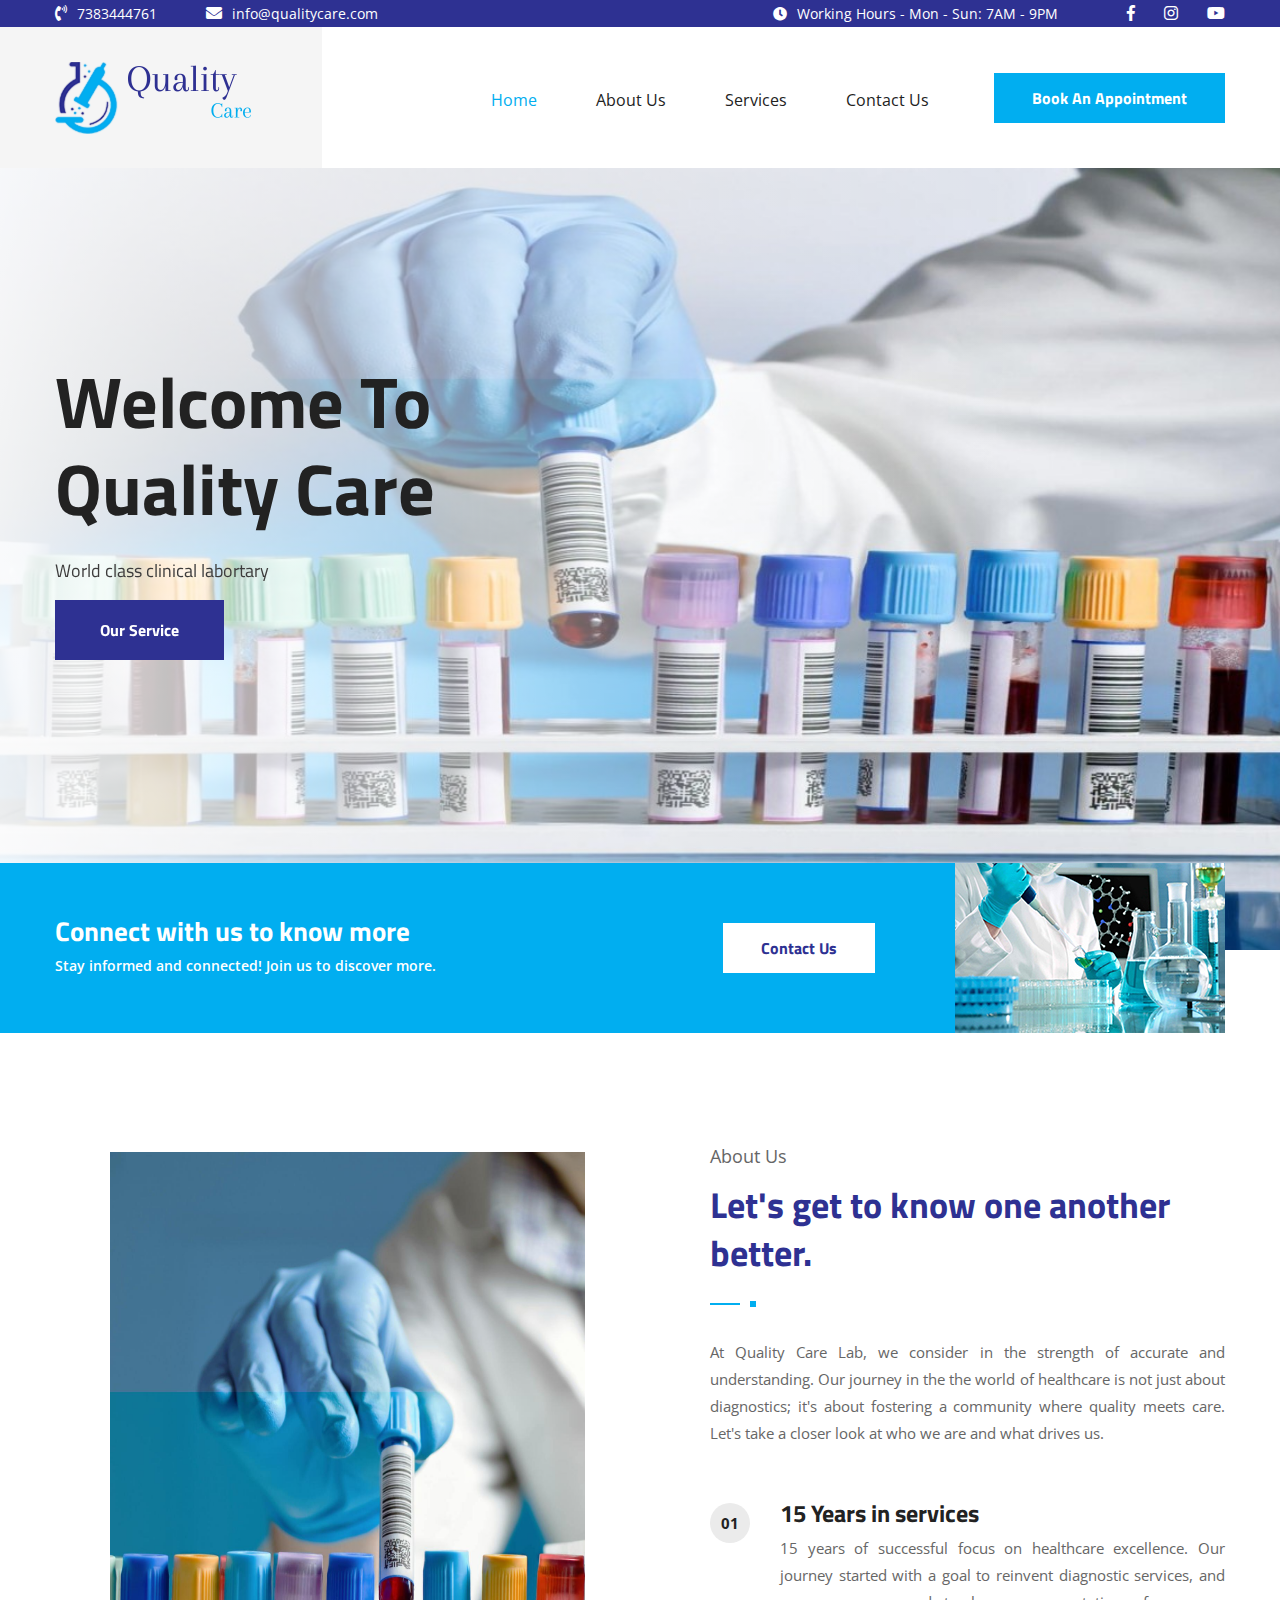
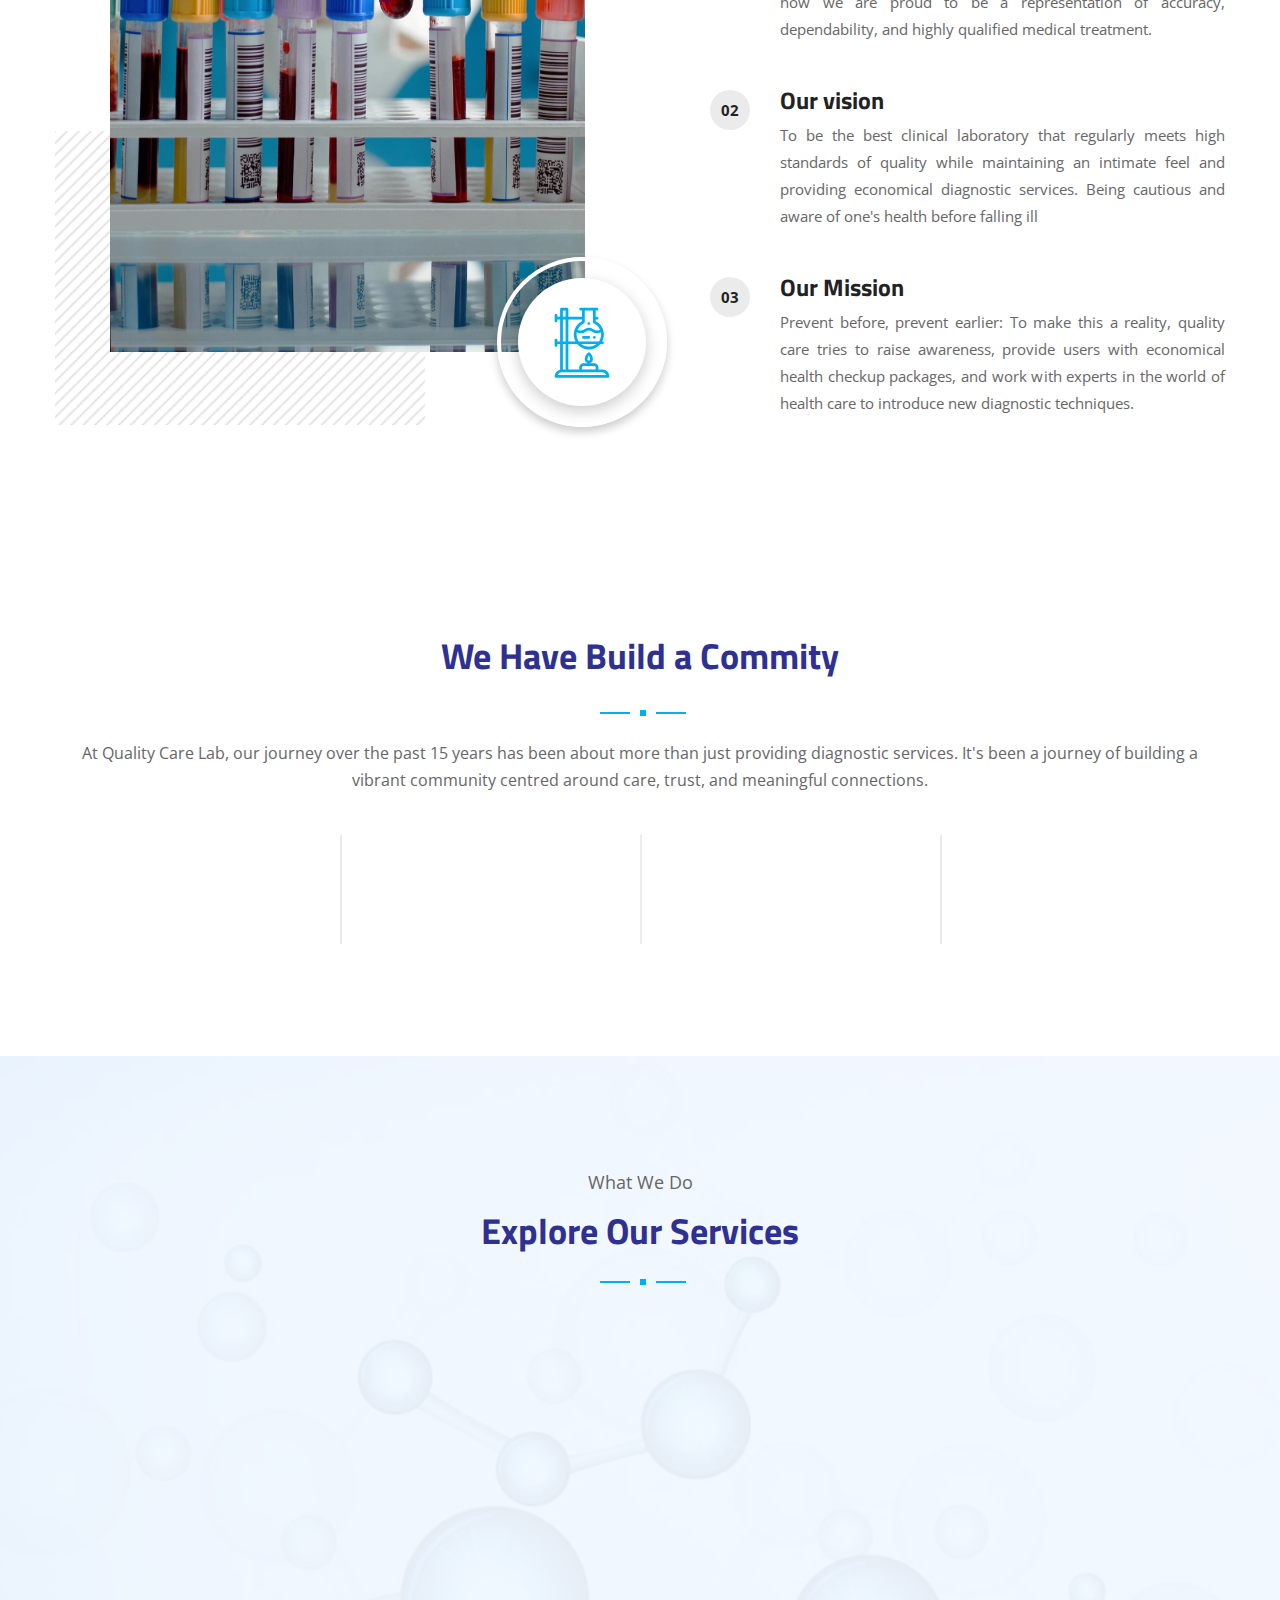
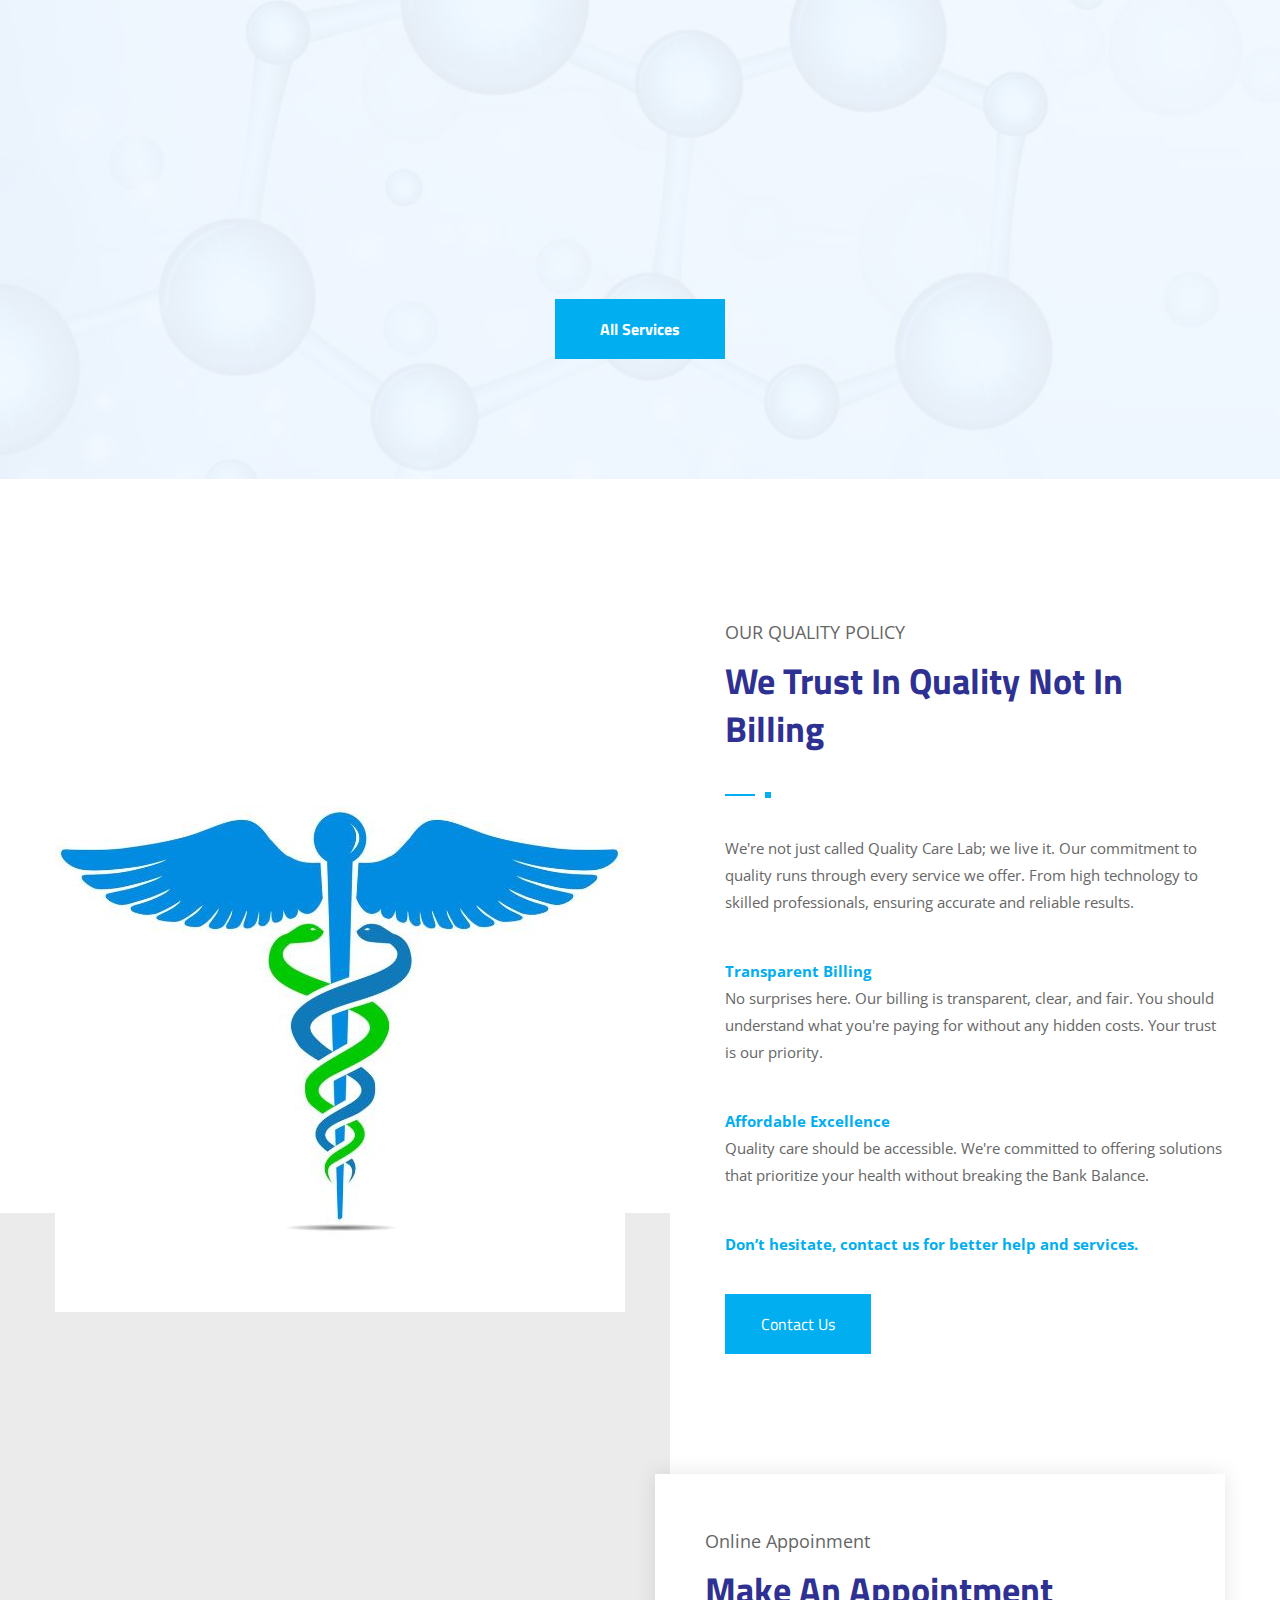
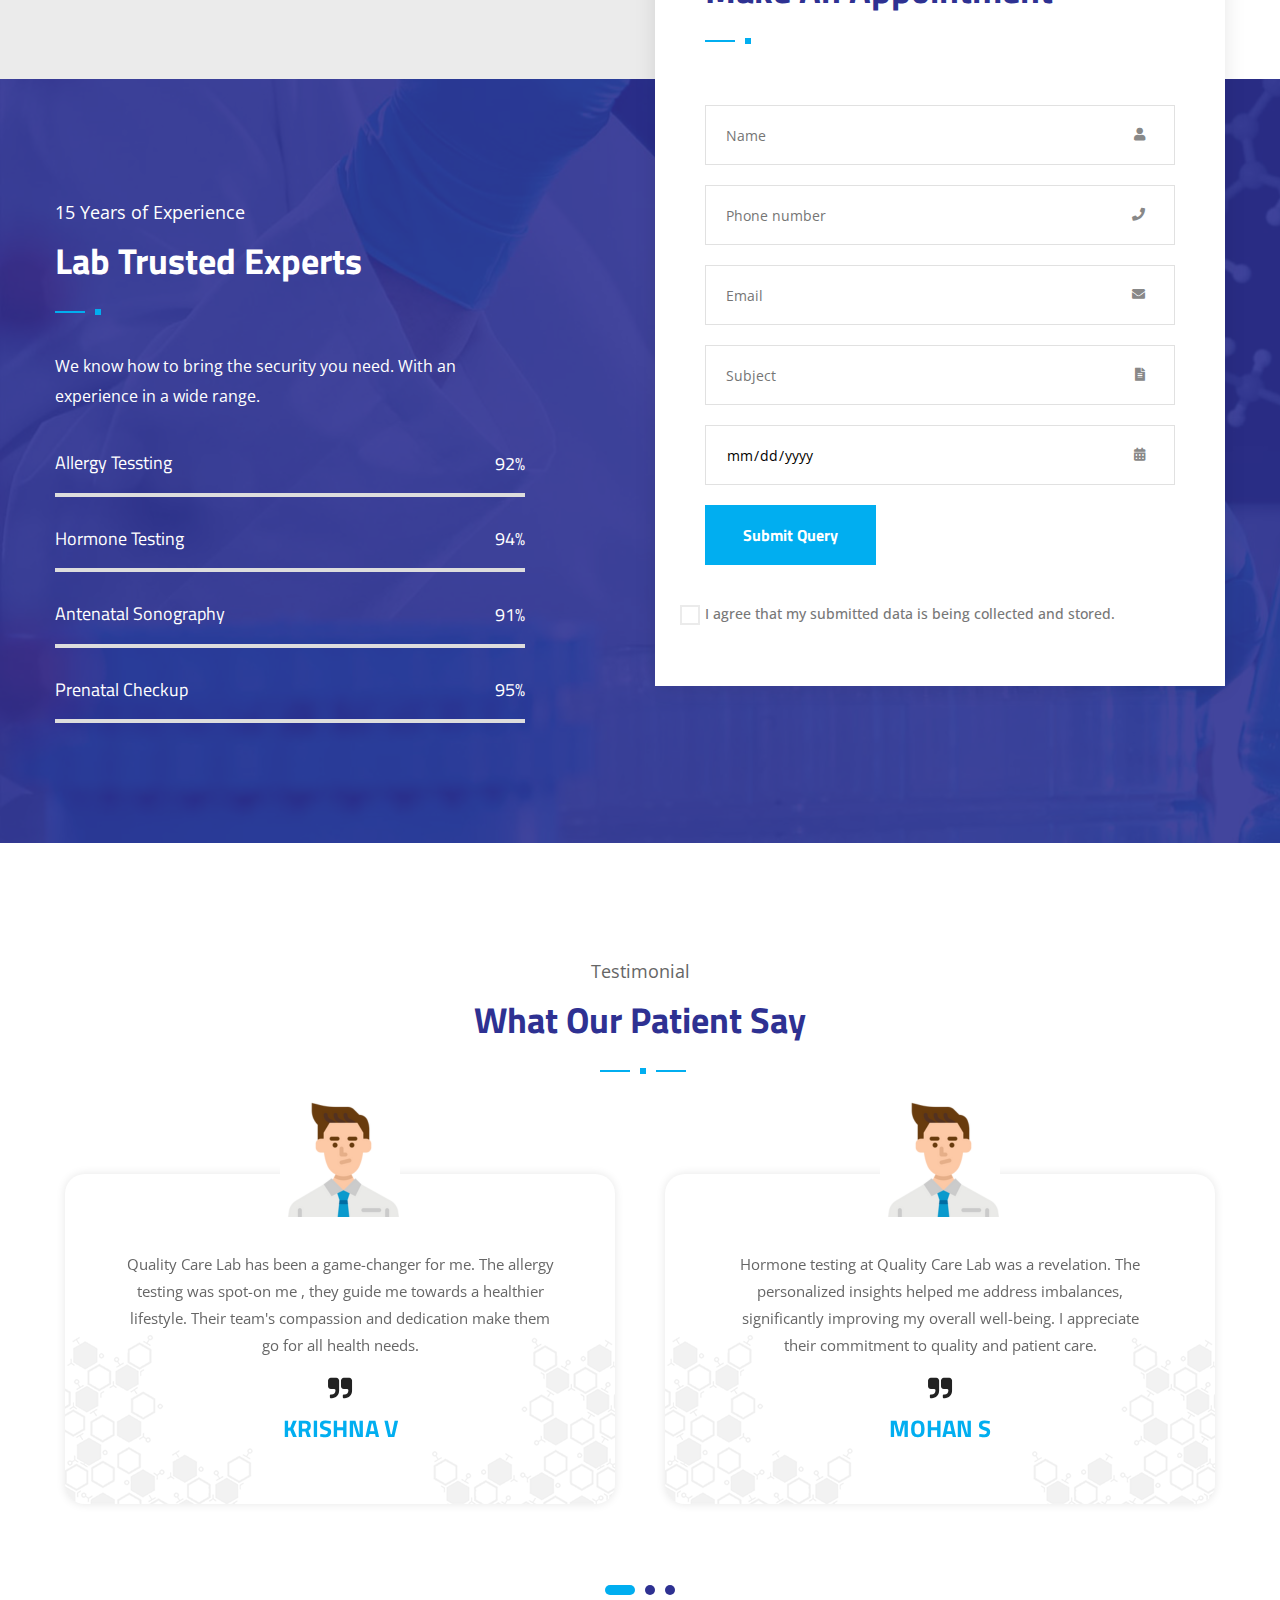
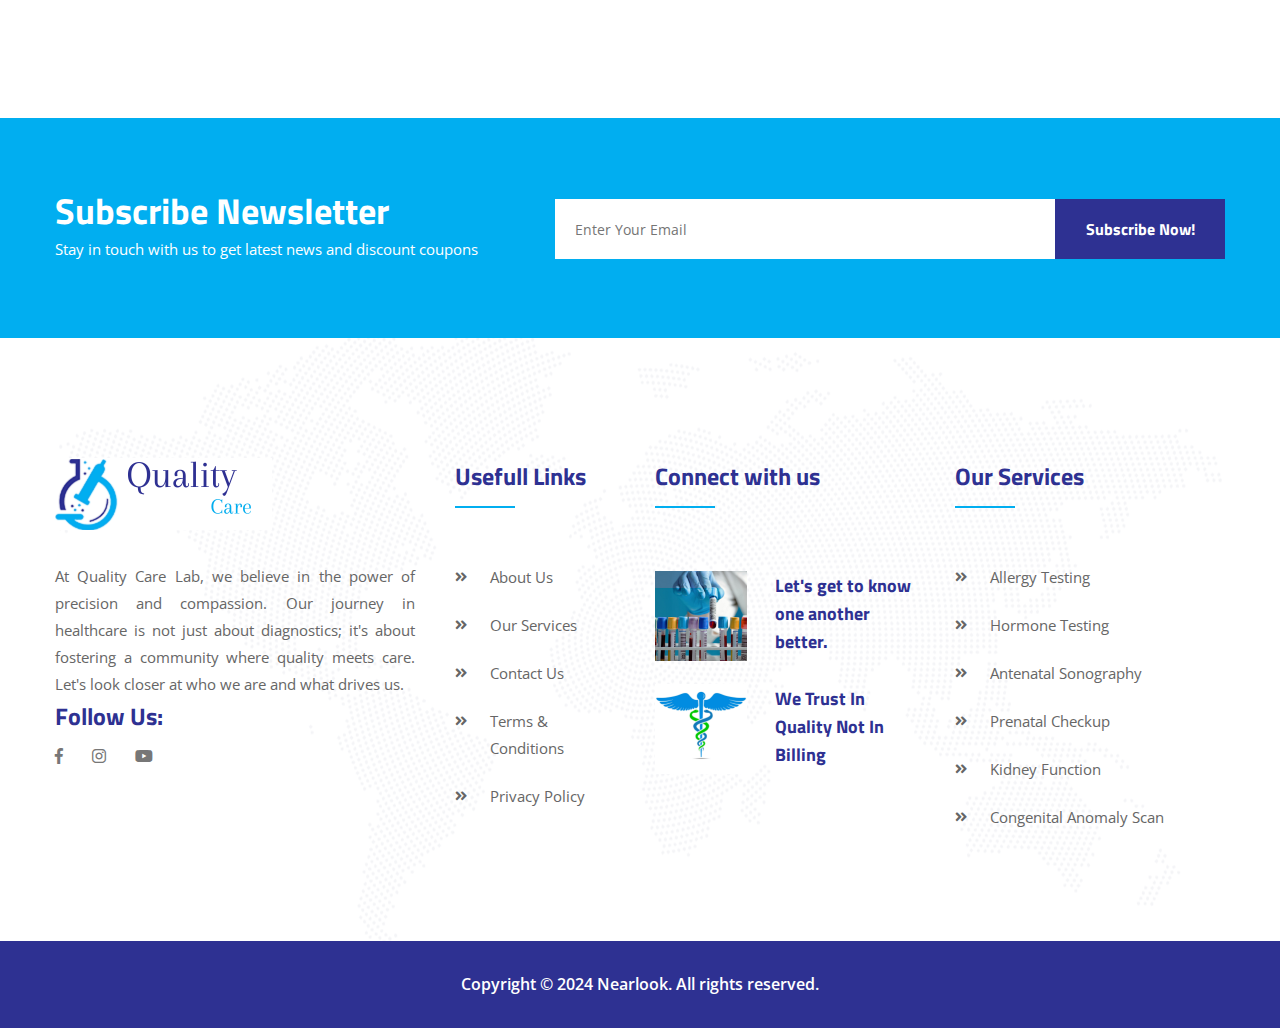
==== commit d2716487: "changed the bugs" ====
--- a/index.html
+++ b/index.html
@@ -110,9 +110,9 @@
                         <li class="work-time"><i class="fas fa-clock"></i>Working Hours - Mon - Sun: 7AM - 9PM</li>
                         <li class="social-links">
                             <ul class="clearfix">
-                                <li><a href="index.html"><i class="fab fa-facebook-f"></i></a></li>
-                                <li><a href="index.html"><i class="fab fa-instagram"></i></a></li>
-                                <li><a href="index.html"><i class="fab fa-youtube"></i></a></li>
+                                <li><a href="#"><i class="fab fa-facebook-f"></i></a></li>
+                                <li><a href="#"><i class="fab fa-instagram"></i></a></li>
+                                <li><a href="#"><i class="fab fa-youtube"></i></a></li>
                             </ul>
                         </li>
                     </ul>
@@ -285,9 +285,9 @@
             <div class="social-links">
                 <ul class="clearfix">
                     
-                    <li><a href="index.html"><span class="fab fa-facebook"></span></a></li>
-                    <li><a href="index.html"><span class="fab fa-youtube"></span></a></li>
-                    <li><a href="index.html"><span class="fab fa-instagram"></span></a></li>
+                    <li><a href="#"><span class="fab fa-facebook"></span></a></li>
+                    <li><a href="#"><span class="fab fa-youtube"></span></a></li>
+                    <li><a href="#"><span class="fab fa-instagram"></span></a></li>
                 </ul>
             </div>
         </nav>
@@ -387,21 +387,21 @@
                                 <div class="single-item">
                                     <div class="count-box"><span>01</span></div>
                                     <div class="inner">
-                                        <h3><a href="about-us.html">15 Years in services</a></h3>
+                                        <h3><a>15 Years in services</a></h3>
                                         <p class="">15 years of successful focus on healthcare excellence. Our journey started with a goal to reinvent diagnostic services, and now we are proud to be a representation of accuracy, dependability, and highly qualified medical treatment.    </p>
                                     </div>
                                 </div>
                                 <div class="single-item">
                                     <div class="count-box"><span>02</span></div>
                                     <div class="inner">
-                                        <h3><a href="about-us.html">Our vision</a></h3>
+                                        <h3><a>Our vision</a></h3>
                                         <p>To be  the best clinical laboratory that regularly meets high standards of quality while maintaining an intimate feel and providing economical diagnostic services. Being cautious and aware of one's health before falling ill</p>
                                     </div>
                                 </div>
                                 <div class="single-item">
                                     <div class="count-box"><span>03</span></div>
                                     <div class="inner">
-                                        <h3><a href="about-us.html">Our Mission</a></h3>
+                                        <h3><a >Our Mission</a></h3>
                                         <p>Prevent before, prevent earlier: To make this a reality, quality care tries to raise awareness, provide users with economical health checkup packages, and work with experts in the world of health care to introduce new diagnostic techniques.</p>
                                     </div>
                                 </div>
@@ -1068,9 +1068,9 @@
                                 <div class="social-inner">
                                     <h3>Follow Us:</h3>
                                     <ul class="social-links clearfix">
-                                        <li><a href="index.html"><i class="fab fa-facebook-f"></i></a></li>
-                                        <li><a href="index.html"><i class="fab fa-instagram"></i></a></li>
-                                        <li><a href="index.html"><i class="fab fa-youtube"></i></a></li>
+                                        <li><a href="#"><i class="fab fa-facebook-f"></i></a></li>
+                                        <li><a href="#"><i class="fab fa-instagram"></i></a></li>
+                                        <li><a href="#"><i class="fab fa-youtube"></i></a></li>
                                         
                                     </ul>
                                 </div>
--- a/assets/css/style.css
+++ b/assets/css/style.css
@@ -2318,7 +2318,7 @@
 
 #content_block_04 .form-inner .appointment-form .form-group input[type="date"]::-webkit-inner-spin-button,
 input[type="date"]::-webkit-calendar-picker-indicator {
-    display: none;
+     display: none;
     -webkit-appearance: none;
 }
 #content_block_04 .form-inner .appointment-form .form-group input[type='text'],
@@ -2354,7 +2354,7 @@
 #content_block_04 .form-inner .appointment-form .form-group .custom-controls-stacked{
   position: relative;
   display: inline-block;
-  padding-left: 25px;
+  
 }
 
 #content_block_04 .form-inner .appointment-form .form-group .custom-controls-stacked .description{
@@ -2362,7 +2362,6 @@
   display: inline-block;
   font-weight: 500;
   padding: 0px;
-  margin-left: 25px;
   font-size: 14px;
   cursor: pointer;
   color: #777777;
@@ -8199,4 +8198,9 @@
   .hide2{
        display: none;
   }
+ }
+ @media screen and (min-device-width: 320px) and (max-device-width: px) { 
+  .hide3{
+       display: none;
+  }
  }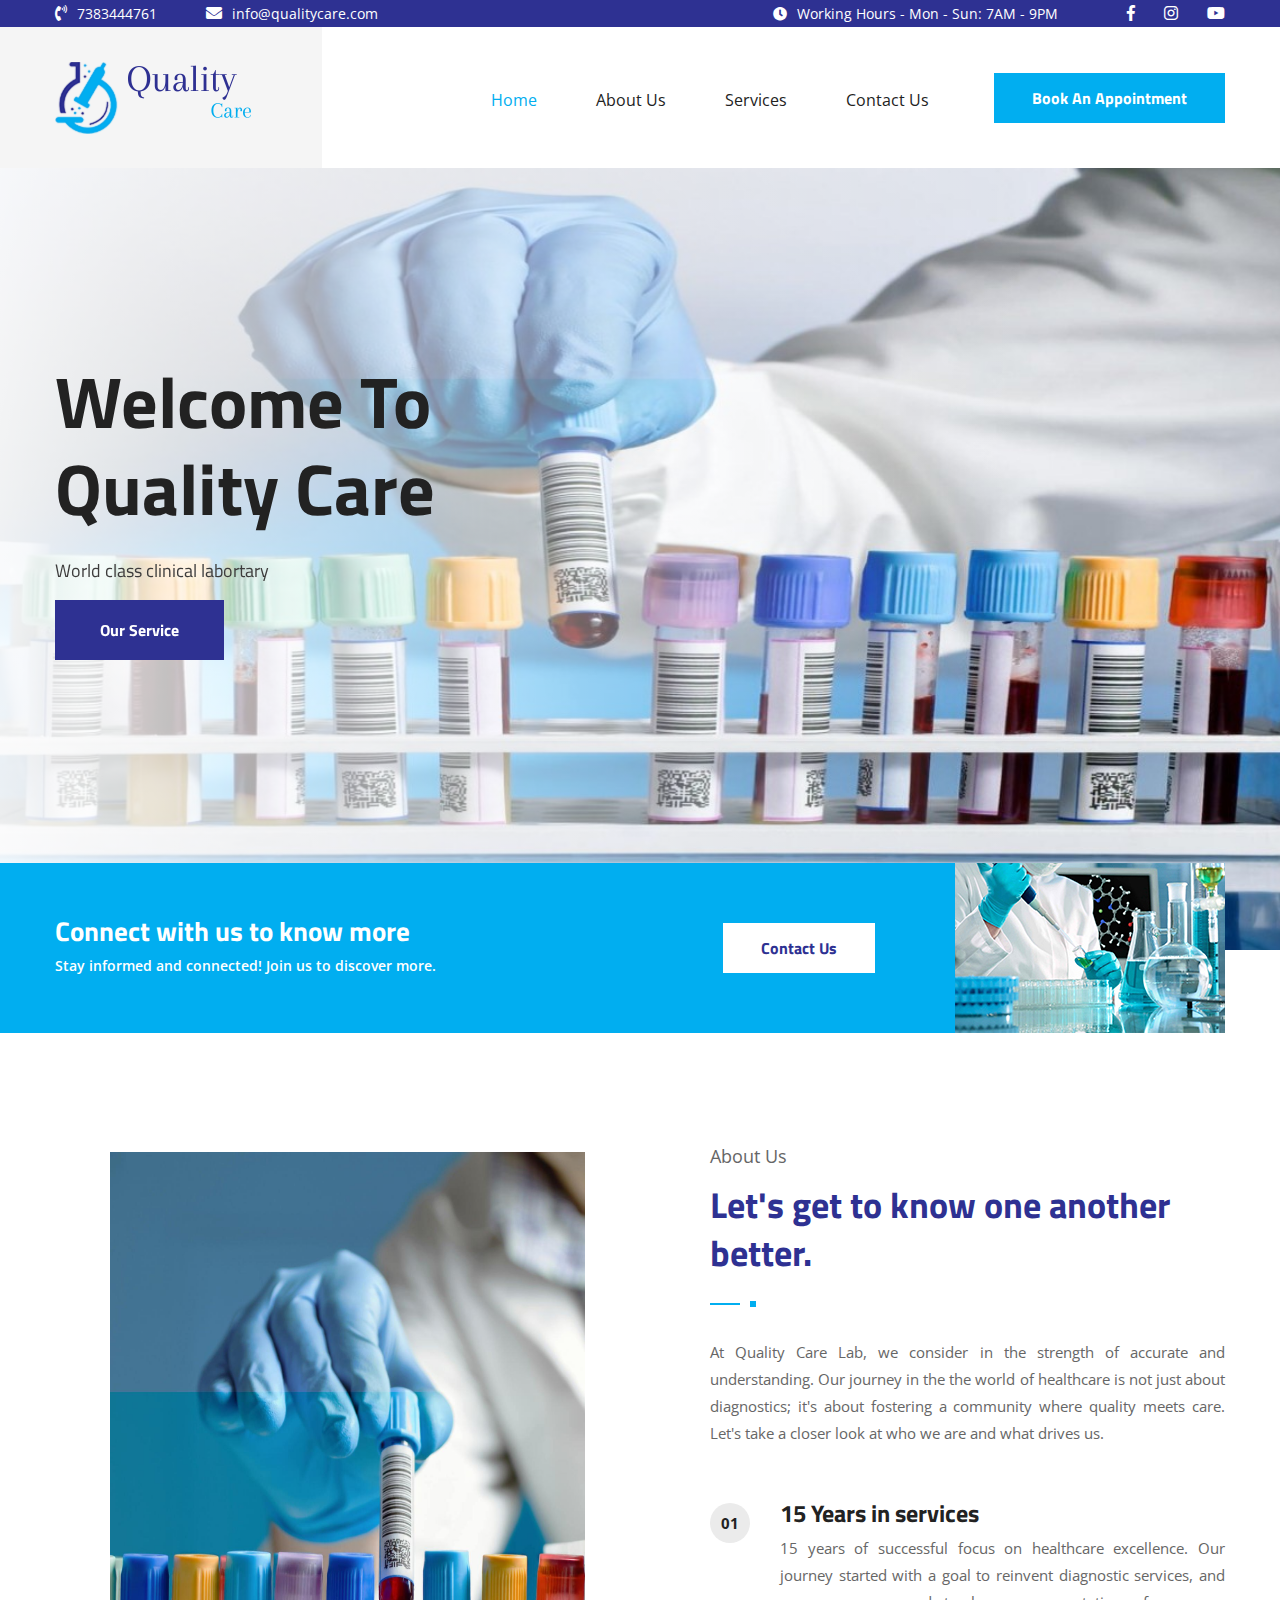
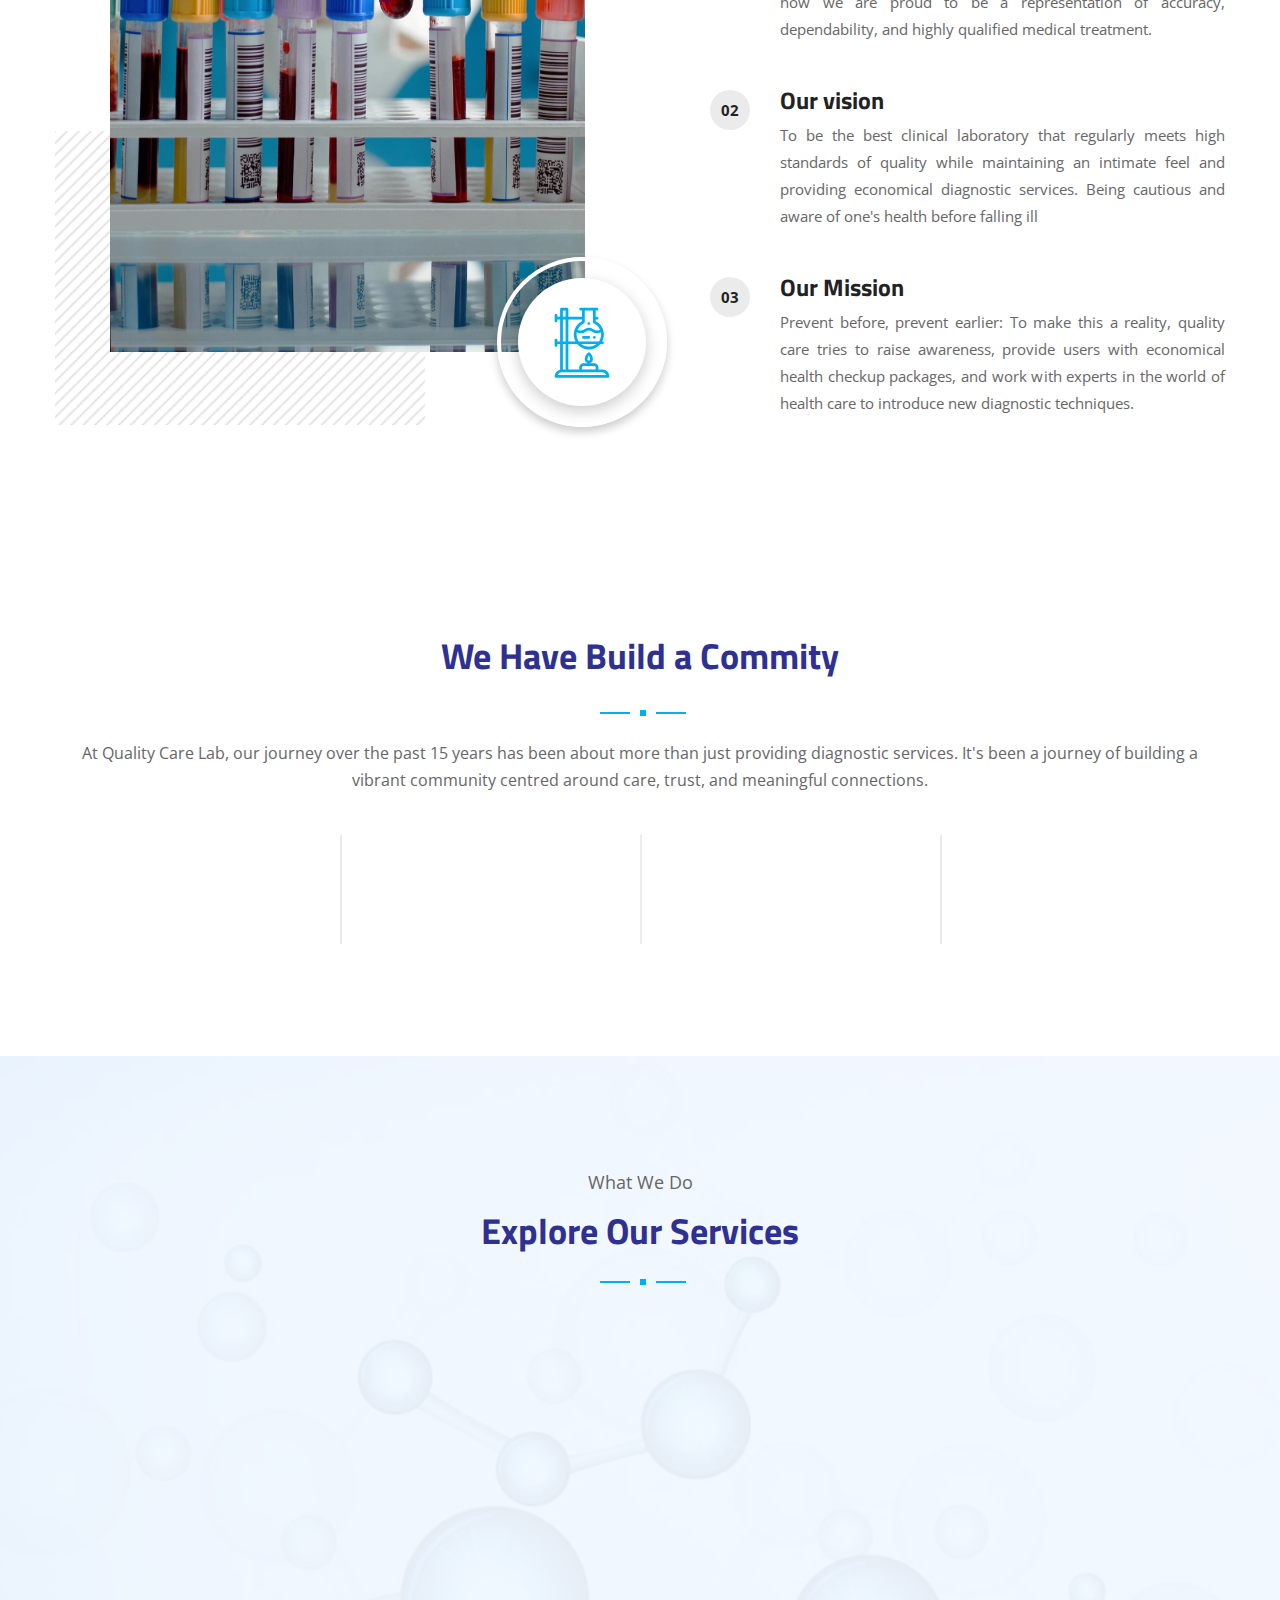
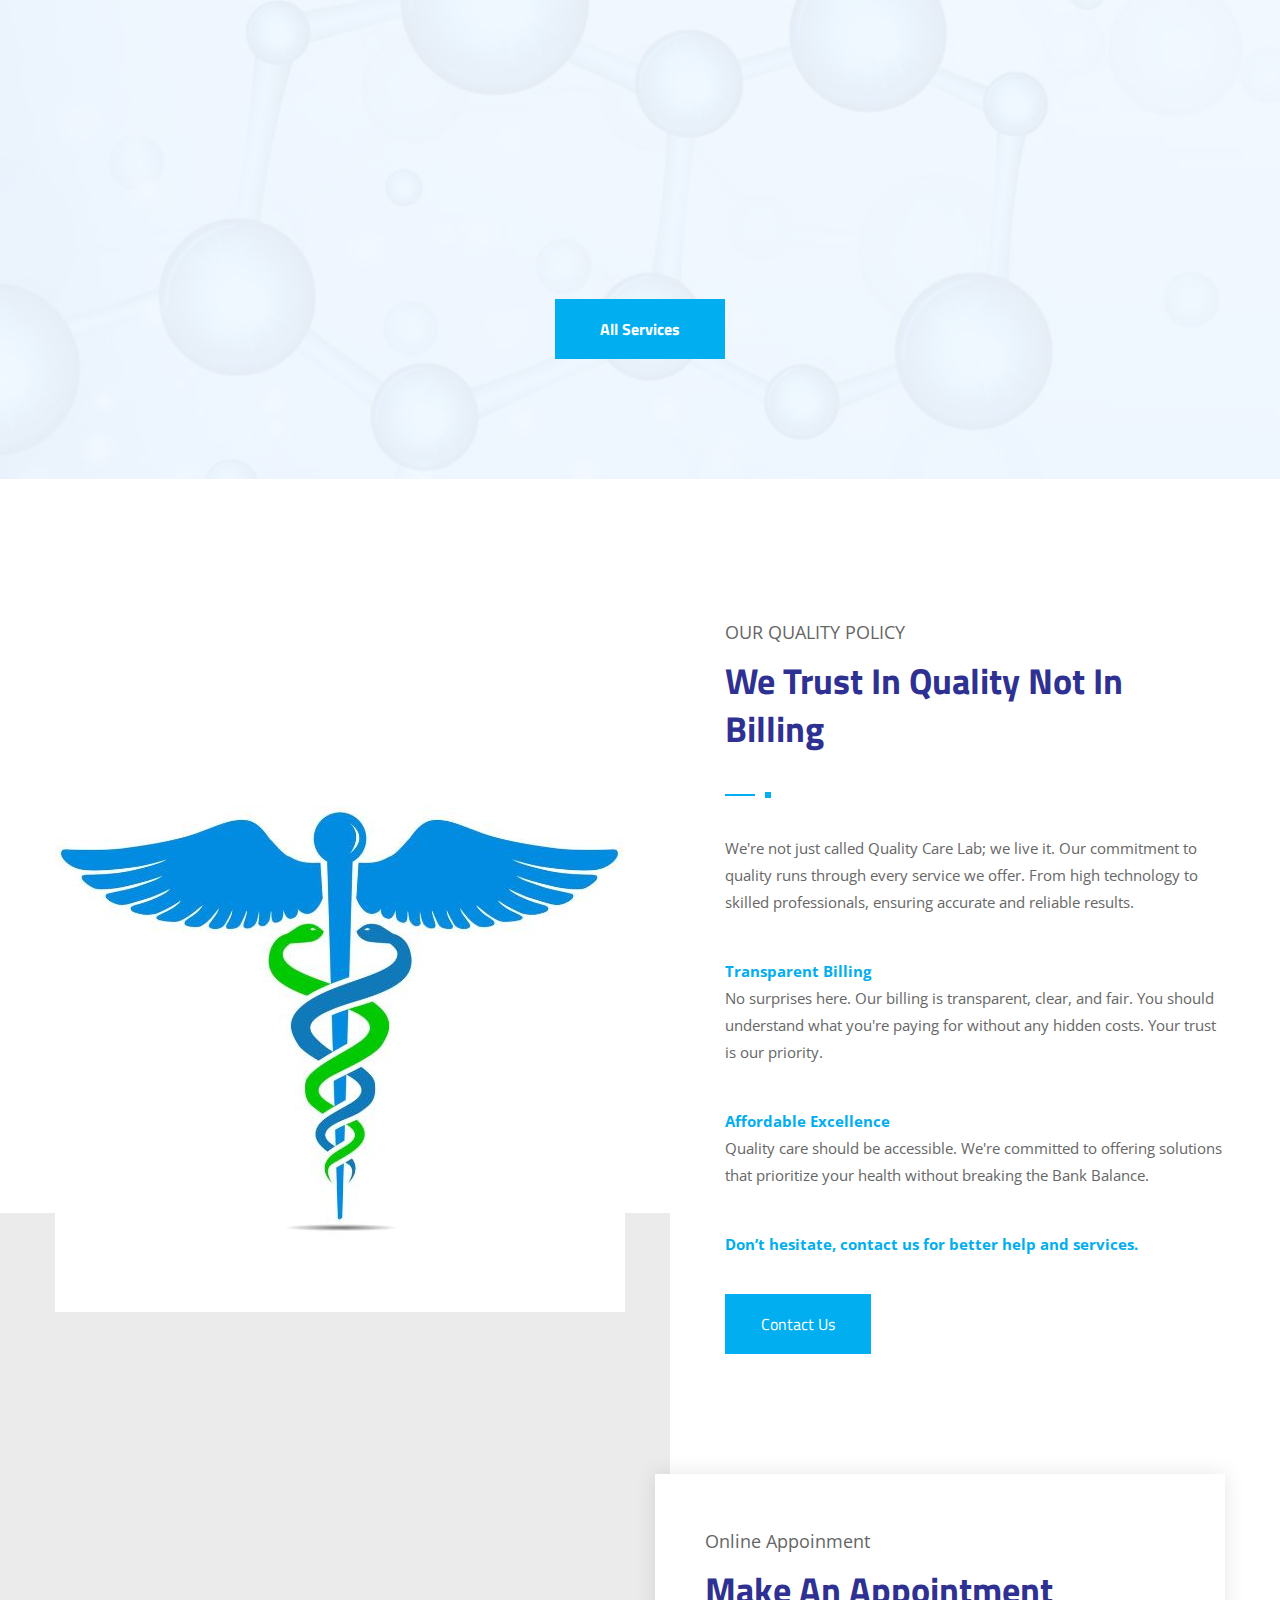
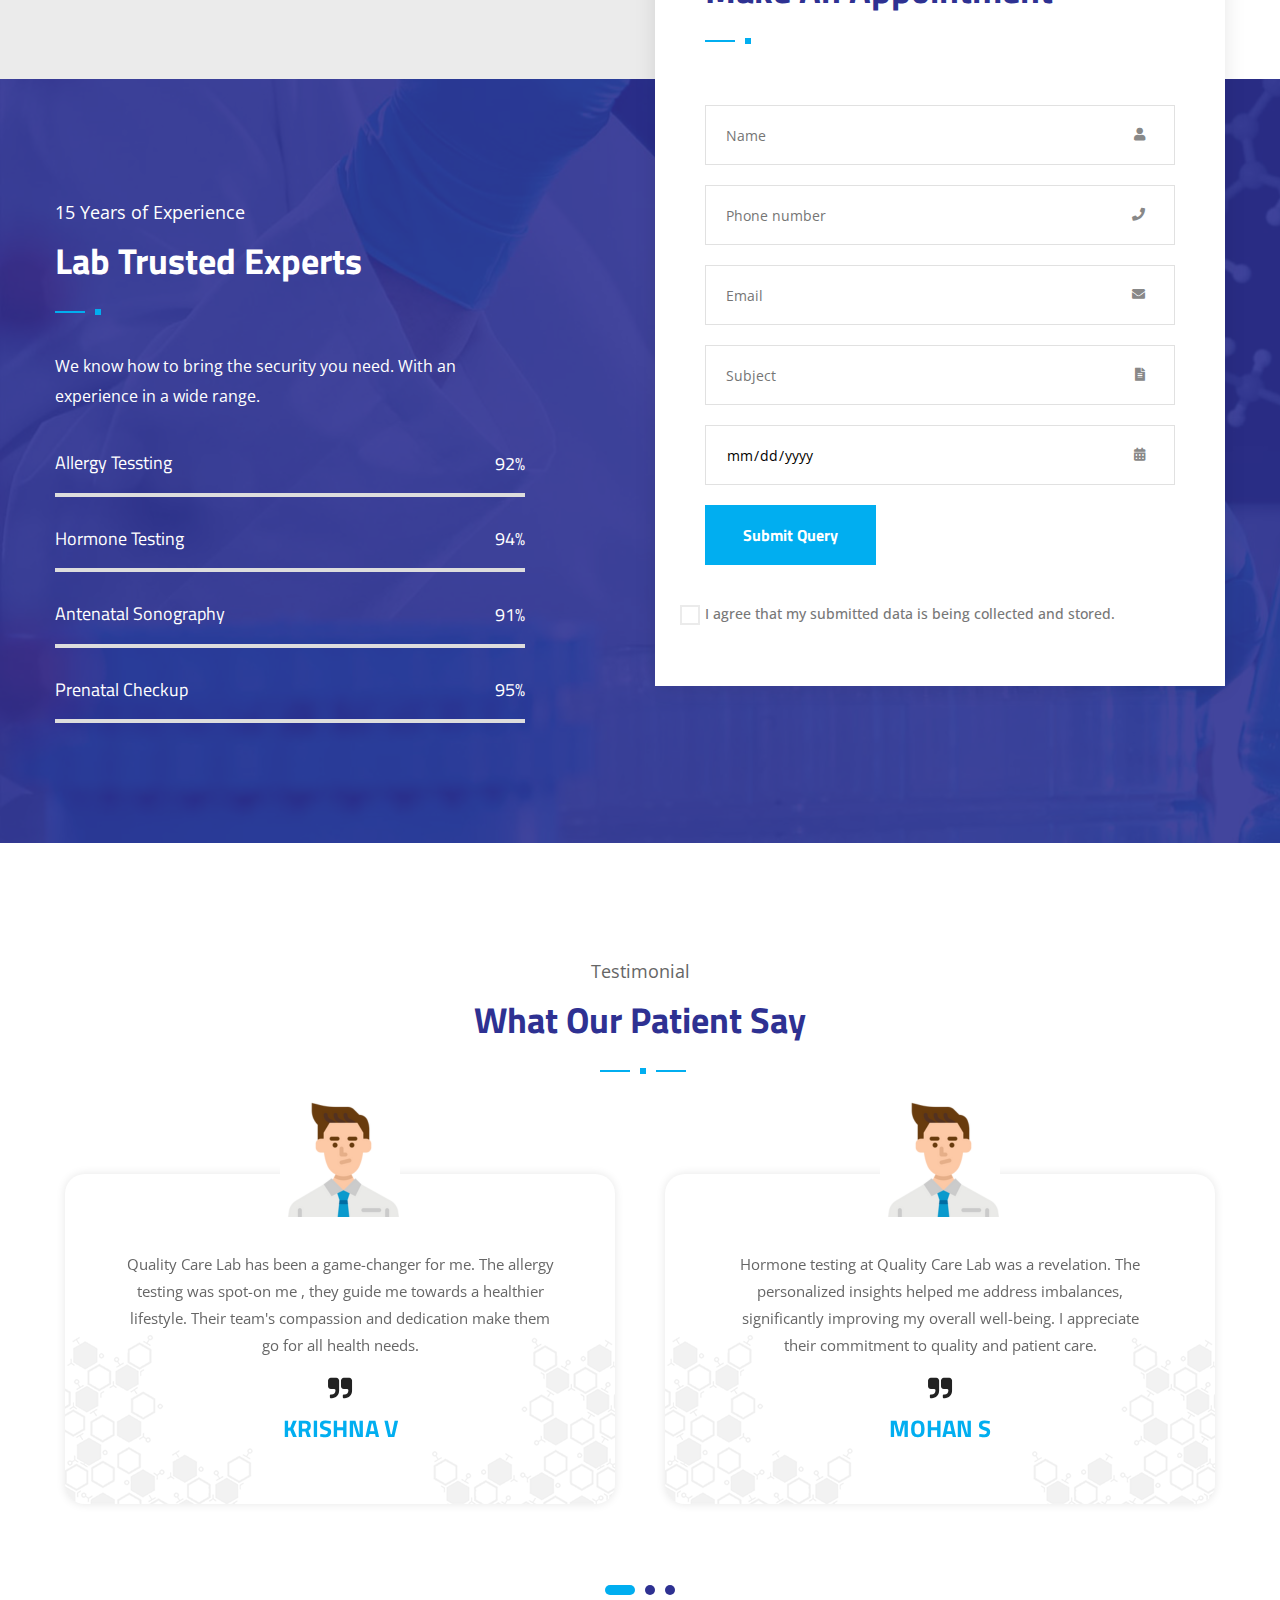
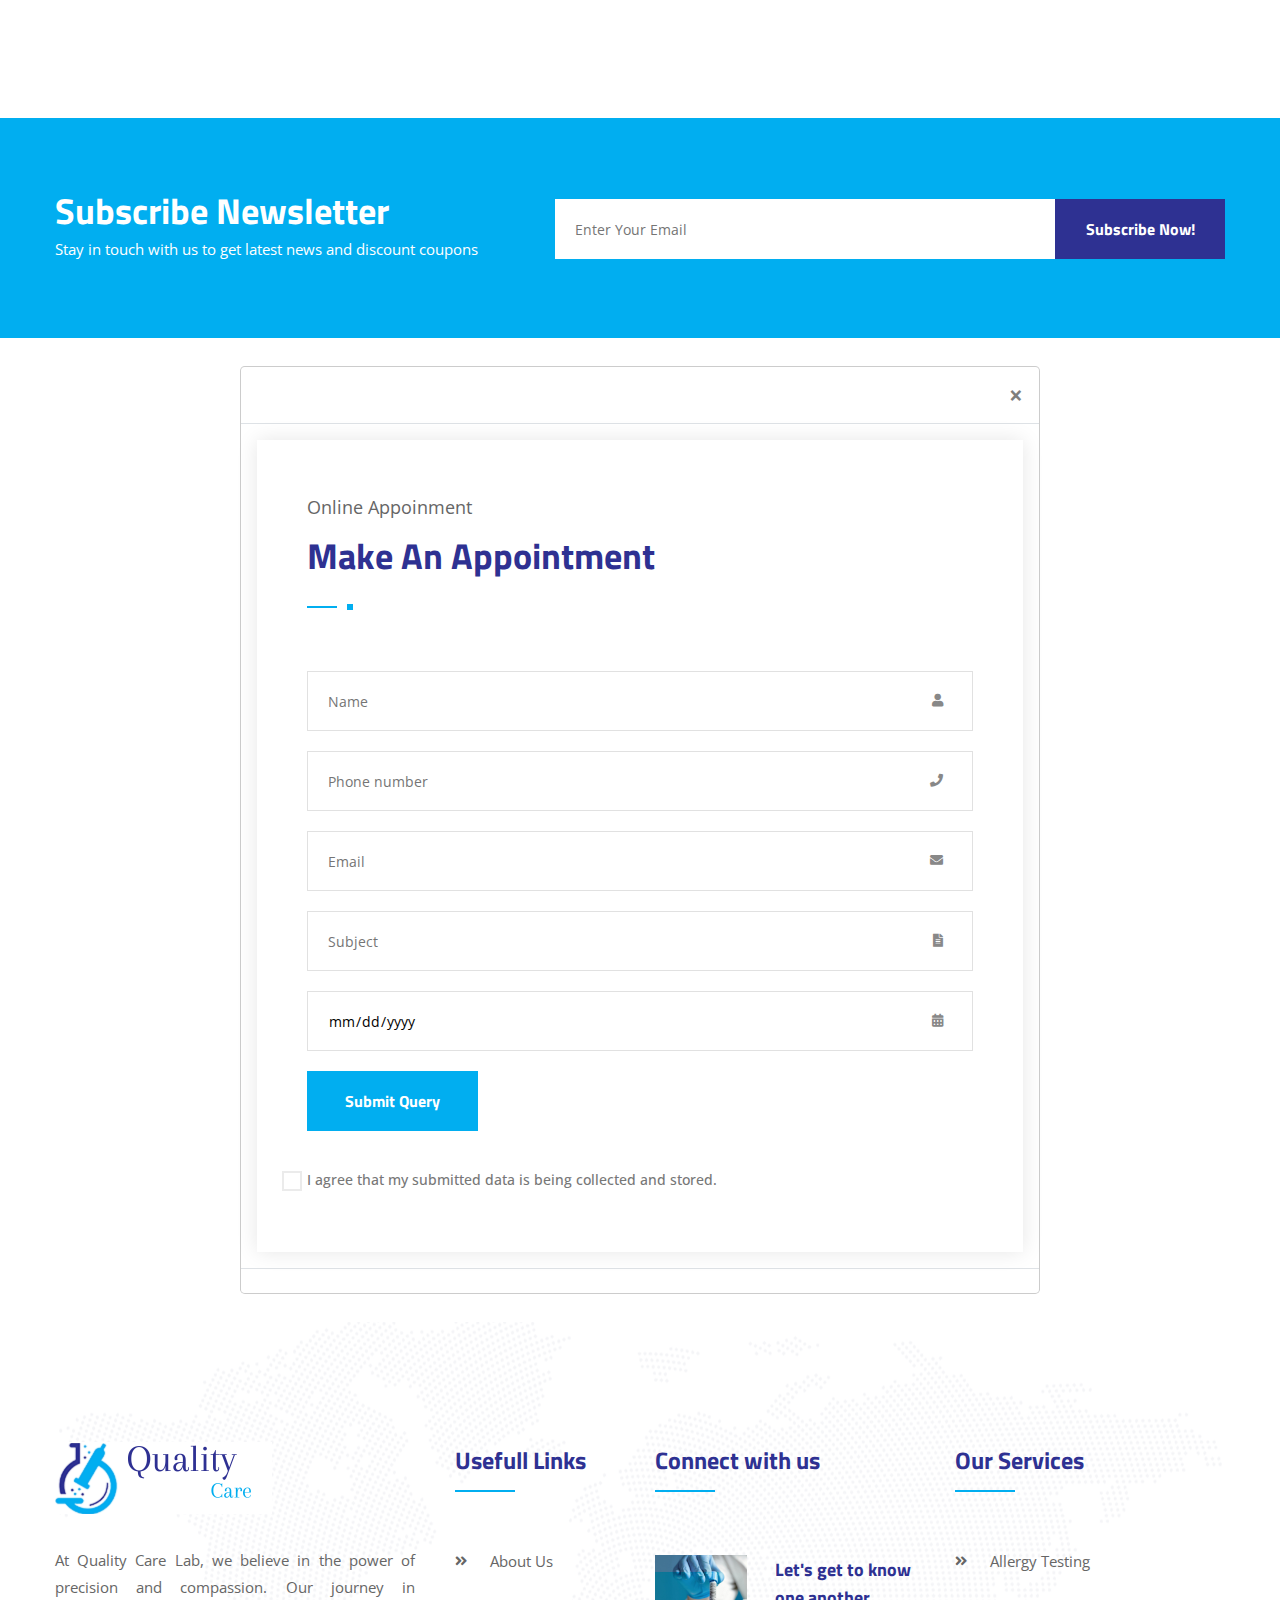
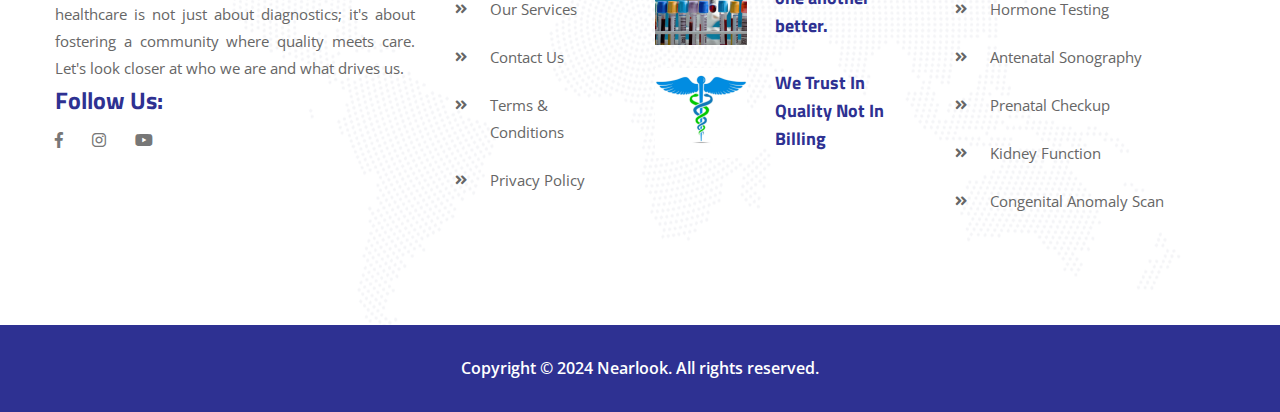
==== commit 9160444c: "added book an appointment" ====
--- a/index.html
+++ b/index.html
@@ -111,7 +111,7 @@
                         <li class="social-links">
                             <ul class="clearfix">
                                 <li><a href="#"><i class="fab fa-facebook-f"></i></a></li>
-                                <li><a href="#"><i class="fab fa-instagram"></i></a></li>
+                                <li><a href="https://www.instagram.com/qualitycare_diagnostic_centre/"><i class="fab fa-instagram"></i></a></li>
                                 <li><a href="#"><i class="fab fa-youtube"></i></a></li>
                             </ul>
                         </li>
@@ -240,7 +240,7 @@
                                 </ul>
                             </div>
                         </nav>
-                        <div class="btn-box"><a href="index.html" class="theme-btn style-one"data-toggle="modal" data-target="#exampleModal">Book An Appointment</a></div>
+                        <div class="btn-box"><a href="index.html" class="theme-btn style-one"data-toggle="modal1" data-target="#exampleModal1">Book An Appointment</a></div>
                     </div>
                 </div>
             </div>
@@ -274,6 +274,7 @@
         <nav class="menu-box">
             <div class="nav-logo"><a href="index.html"><img src="assets/images/mobile-logo.png" alt="" title=""></a></div>
             <div class="menu-outer"><!--Here Menu Will Come Automatically Via Javascript / Same Menu as in Header--></div>
+            <div class="btn mt-3"><a class="theme-btn style-one" data-toggle="modal" data-target="#exampleModal">Book An Appointment</a></div>
             <div class="contact-info">
                 <h4>Contact Info</h4>
                 <ul>
@@ -286,8 +287,9 @@
                 <ul class="clearfix">
                     
                     <li><a href="#"><span class="fab fa-facebook"></span></a></li>
+                    <li><a href="https://www.instagram.com/qualitycare_diagnostic_centre/"><span class="fab fa-instagram"></span></a></li>
                     <li><a href="#"><span class="fab fa-youtube"></span></a></li>
-                    <li><a href="#"><span class="fab fa-instagram"></span></a></li>
+                    
                 </ul>
             </div>
         </nav>
@@ -981,6 +983,76 @@
 
 
     <div class="container">
+        <div class="modal1" class="col-lg-12 col-md-12 col-sm-12 form-column " id="exampleModal1" tabindex="-1" role="dialog" aria-labelledby="exampleModalLabel" aria-hidden="true">
+            <div class="modal-dialog  modal-lg" role="document">
+              <div class="modal-content">
+                <div class="modal-header">
+                  
+                  <button type="button" class="close" data-dismiss="modal" aria-label="Close">
+                    <span aria-hidden="true">&times;</span>
+                  </button>
+                </div>
+                <div class="modal-body">
+                    <div>
+                        <div id="content_block_04">
+                            <div class="form-inner">
+                                <div class="sec-title left">
+                                    <p>Online Appoinment</p>
+                                    <h2>Make An Appointment</h2>
+                                    <span class="separator"></span>
+                                </div>
+                                <form action="#" class="appointment-form">
+                                    <div class="form-group">
+                                        <i class="fas fa-user"></i>
+                                        <input type="text" name="name" placeholder="Name" required="">
+                                    </div>
+                                    <div class="form-group">
+                                        <i class="fas fa-phone"></i>
+                                        <input type="tel" name="phone" placeholder="Phone number" pattern="[0-9]{10}" required="" id="phone">
+                                    </div>
+                                    <div class="form-group">
+                                        <i class="fas fa-envelope"></i>
+                                        <input type="email" name="email" placeholder="Email" required="">
+                                    </div>
+                                    
+                                    <div class="form-group">
+                                        <i class="fas fa-file-alt"></i>
+                                        <input type="text" name="subject" placeholder="Subject" required="">
+                                    </div>
+                                    <div class="form-group">
+                                        <i class="fas fa-calendar-alt"></i>
+                                        <input type="date" name="date" placeholder="Date" required="">
+                                    </div>
+                                    <!--<div class="form-group">
+                                        <textarea name="message" placeholder="Tell us about Pasent"></textarea>
+                                    </div>-->
+                                    <div class="form-group message-btn">
+                                        <button type="submit" class="theme-btn style-one">Submit Query</button>
+                                    </div>
+                                    <div class="form-group">
+                                        <div class="custom-controls-stacked">
+                                            <label class="custom-control material-checkbox">
+                                                <input type="checkbox" class="material-control-input">
+                                                <span class="material-control-indicator"></span>
+                                                <span class="description">I agree that my submitted data is being collected and stored.</span>
+                                            </label>
+                                        </div>
+                                    </div>
+                                </form>
+                            </div>
+                        </div>
+                    </div>
+                </div>
+                <div class="modal-footer">
+                  <!--<button type="button" class="btn btn-secondary" data-dismiss="modal">Close</button>
+                  <button type="button" class="btn btn-primary">Save changes</button>-->
+                </div>
+              </div>
+            </div>
+          </div>
+    </div>
+
+    <div class="container">
         <div class="modal" class="col-lg-12 col-md-12 col-sm-12 form-column " id="exampleModal" tabindex="-1" role="dialog" aria-labelledby="exampleModalLabel" aria-hidden="true">
             <div class="modal-dialog  modal-lg" role="document">
               <div class="modal-content">
@@ -1049,7 +1121,6 @@
             </div>
           </div>
     </div>
-
 
        
     <!-- main-footer -->
@@ -1069,7 +1140,7 @@
                                     <h3>Follow Us:</h3>
                                     <ul class="social-links clearfix">
                                         <li><a href="#"><i class="fab fa-facebook-f"></i></a></li>
-                                        <li><a href="#"><i class="fab fa-instagram"></i></a></li>
+                                        <li><a href="https://www.instagram.com/qualitycare_diagnostic_centre/"><i class="fab fa-instagram"></i></a></li>
                                         <li><a href="#"><i class="fab fa-youtube"></i></a></li>
                                         
                                     </ul>
--- a/assets/css/style.css
+++ b/assets/css/style.css
@@ -8177,7 +8177,9 @@
   width: 370px;
   height: 250px;
 }
-
+.modal1{
+  z-index: 5;
+}
 
 @media screen and (min-device-width: 320px) and (max-device-width: 768px) { 
  .hide{
@@ -8199,7 +8201,7 @@
        display: none;
   }
  }
- @media screen and (min-device-width: 320px) and (max-device-width: px) { 
+ @media screen and (min-device-width: 320px) and (max-device-width: 425px) { 
   .hide3{
        display: none;
   }
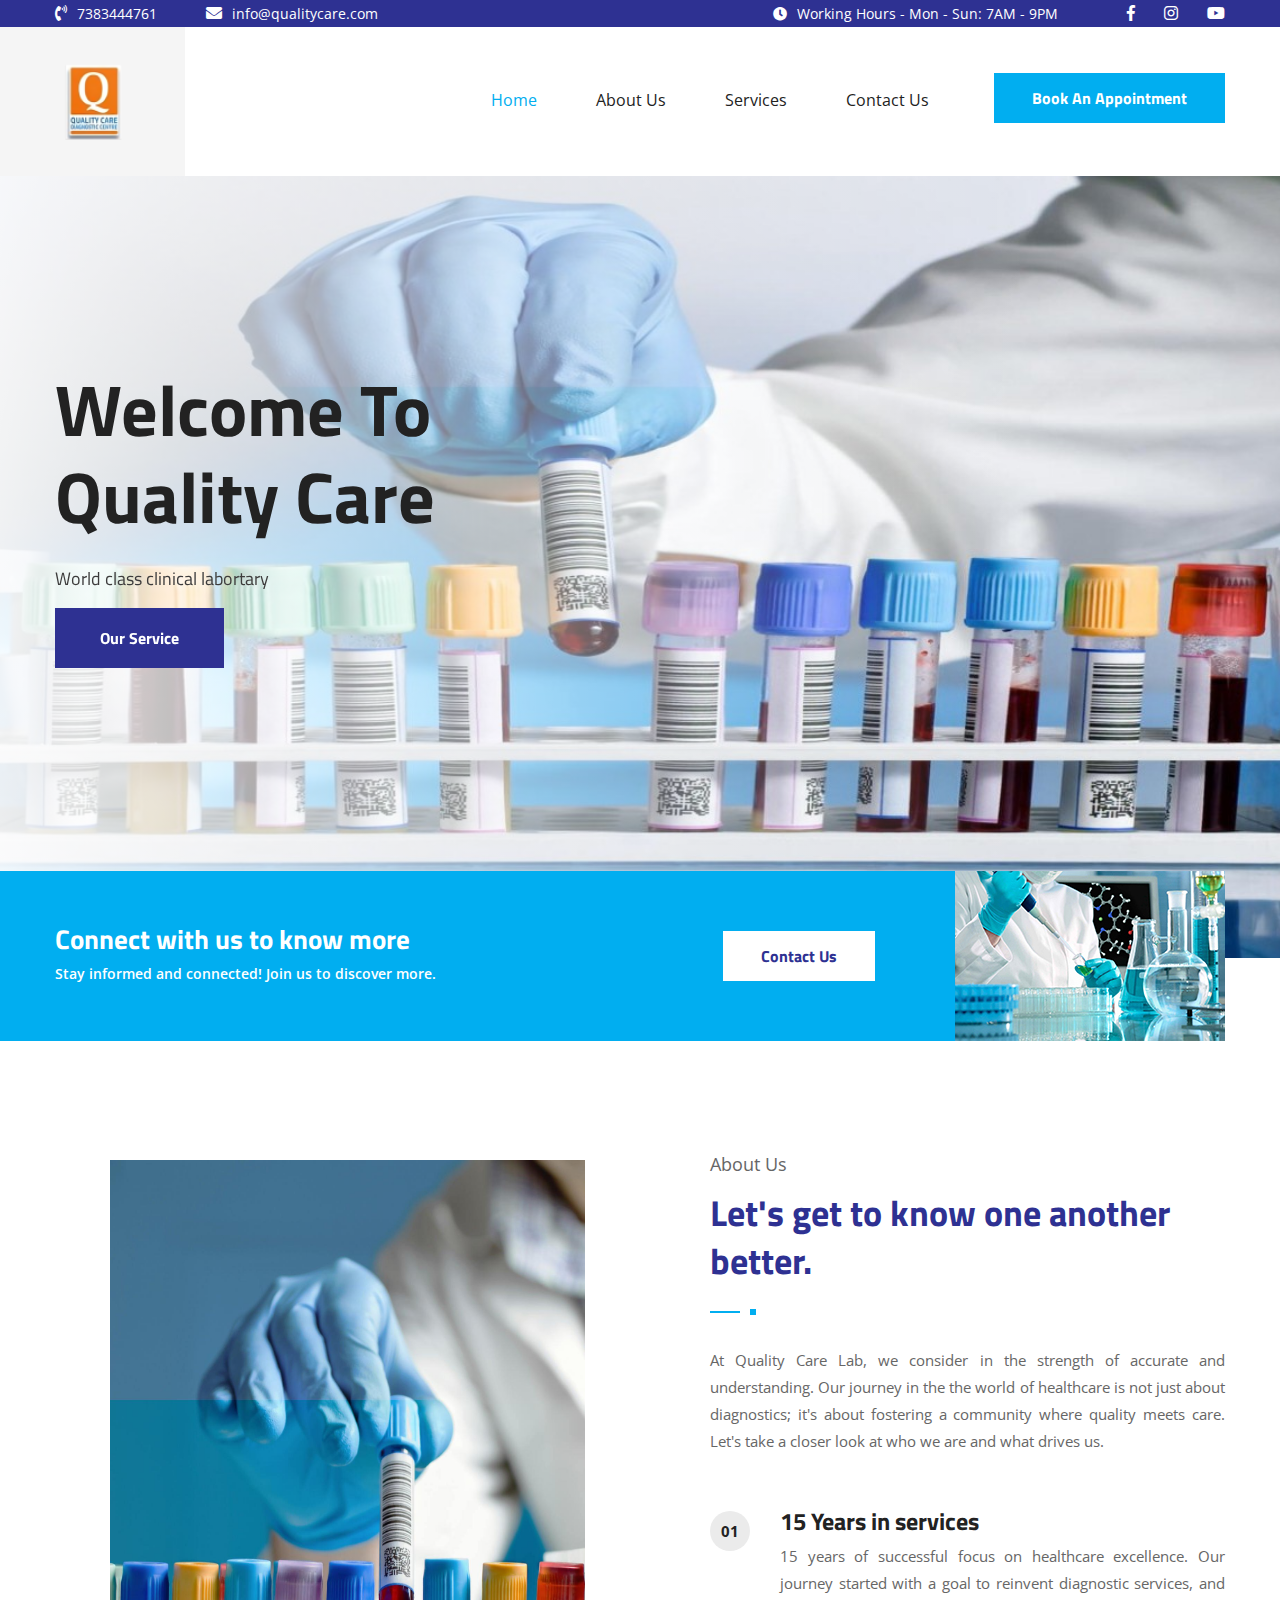
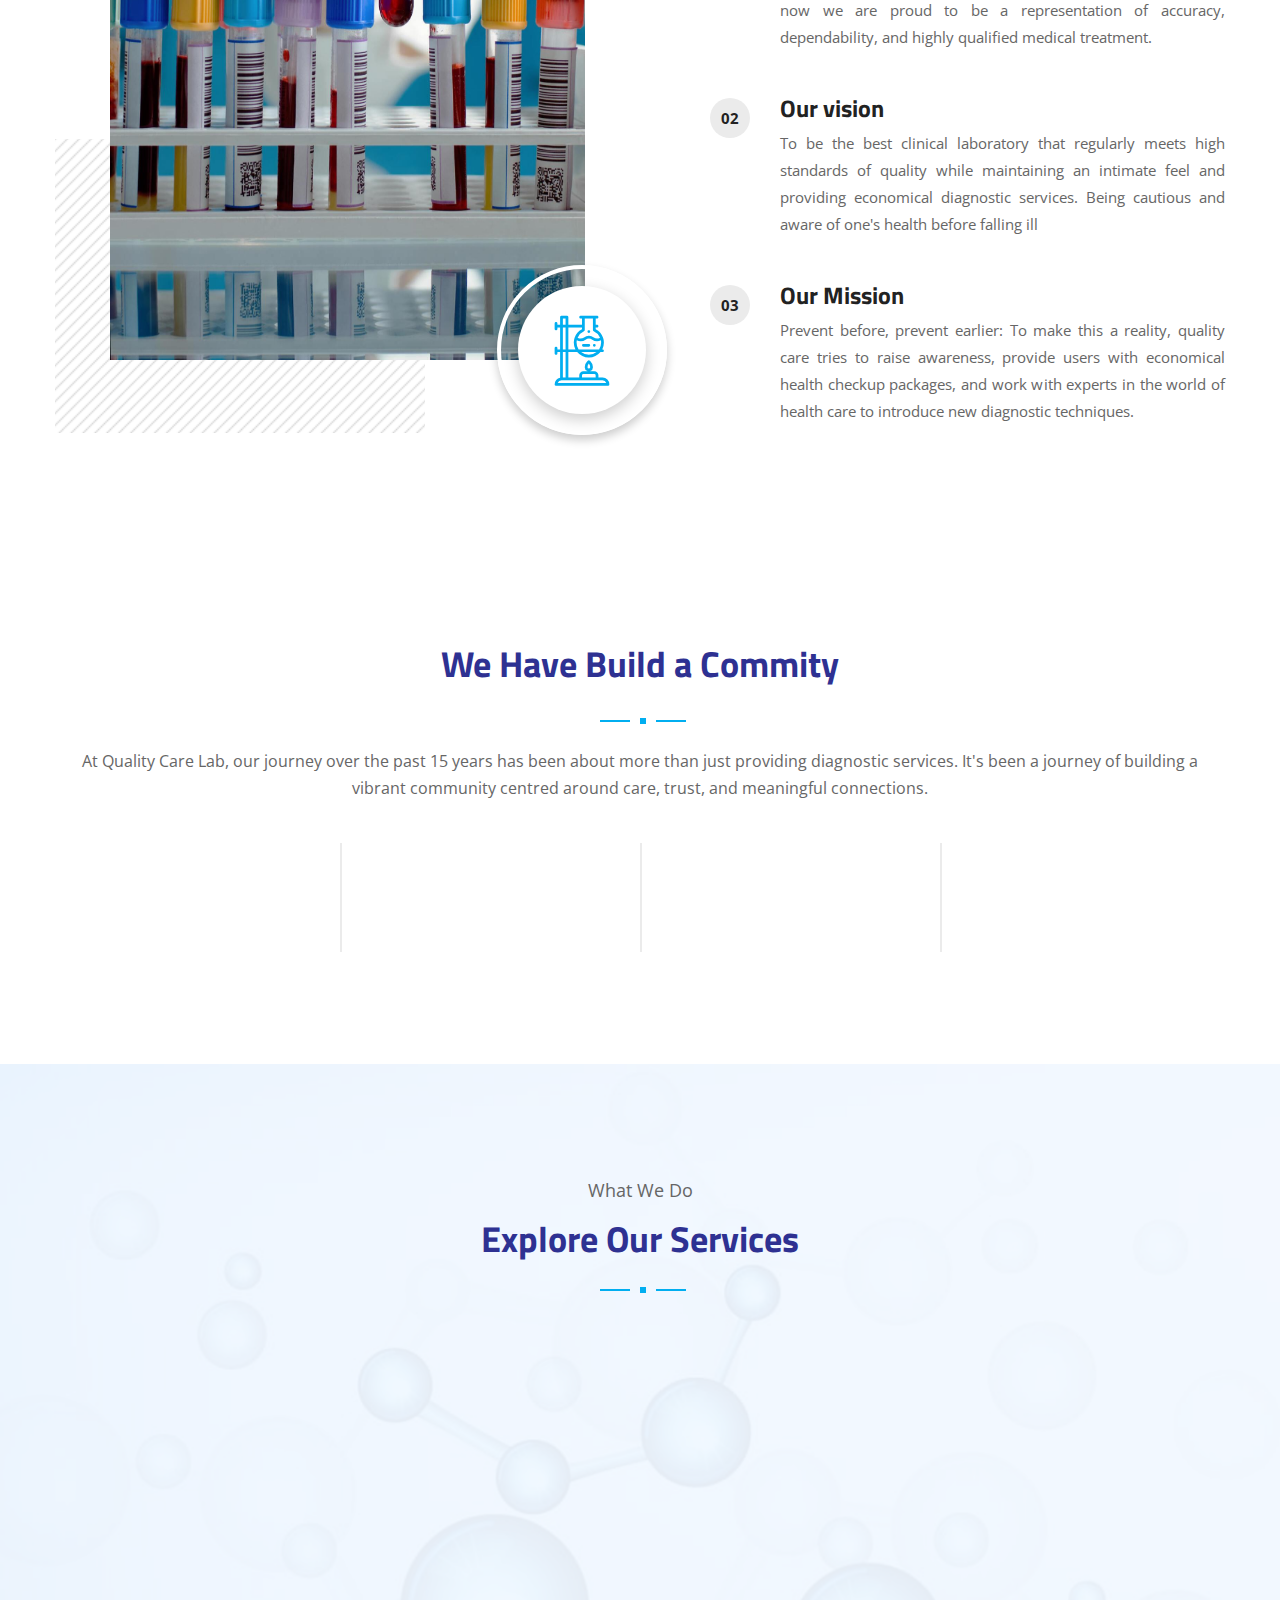
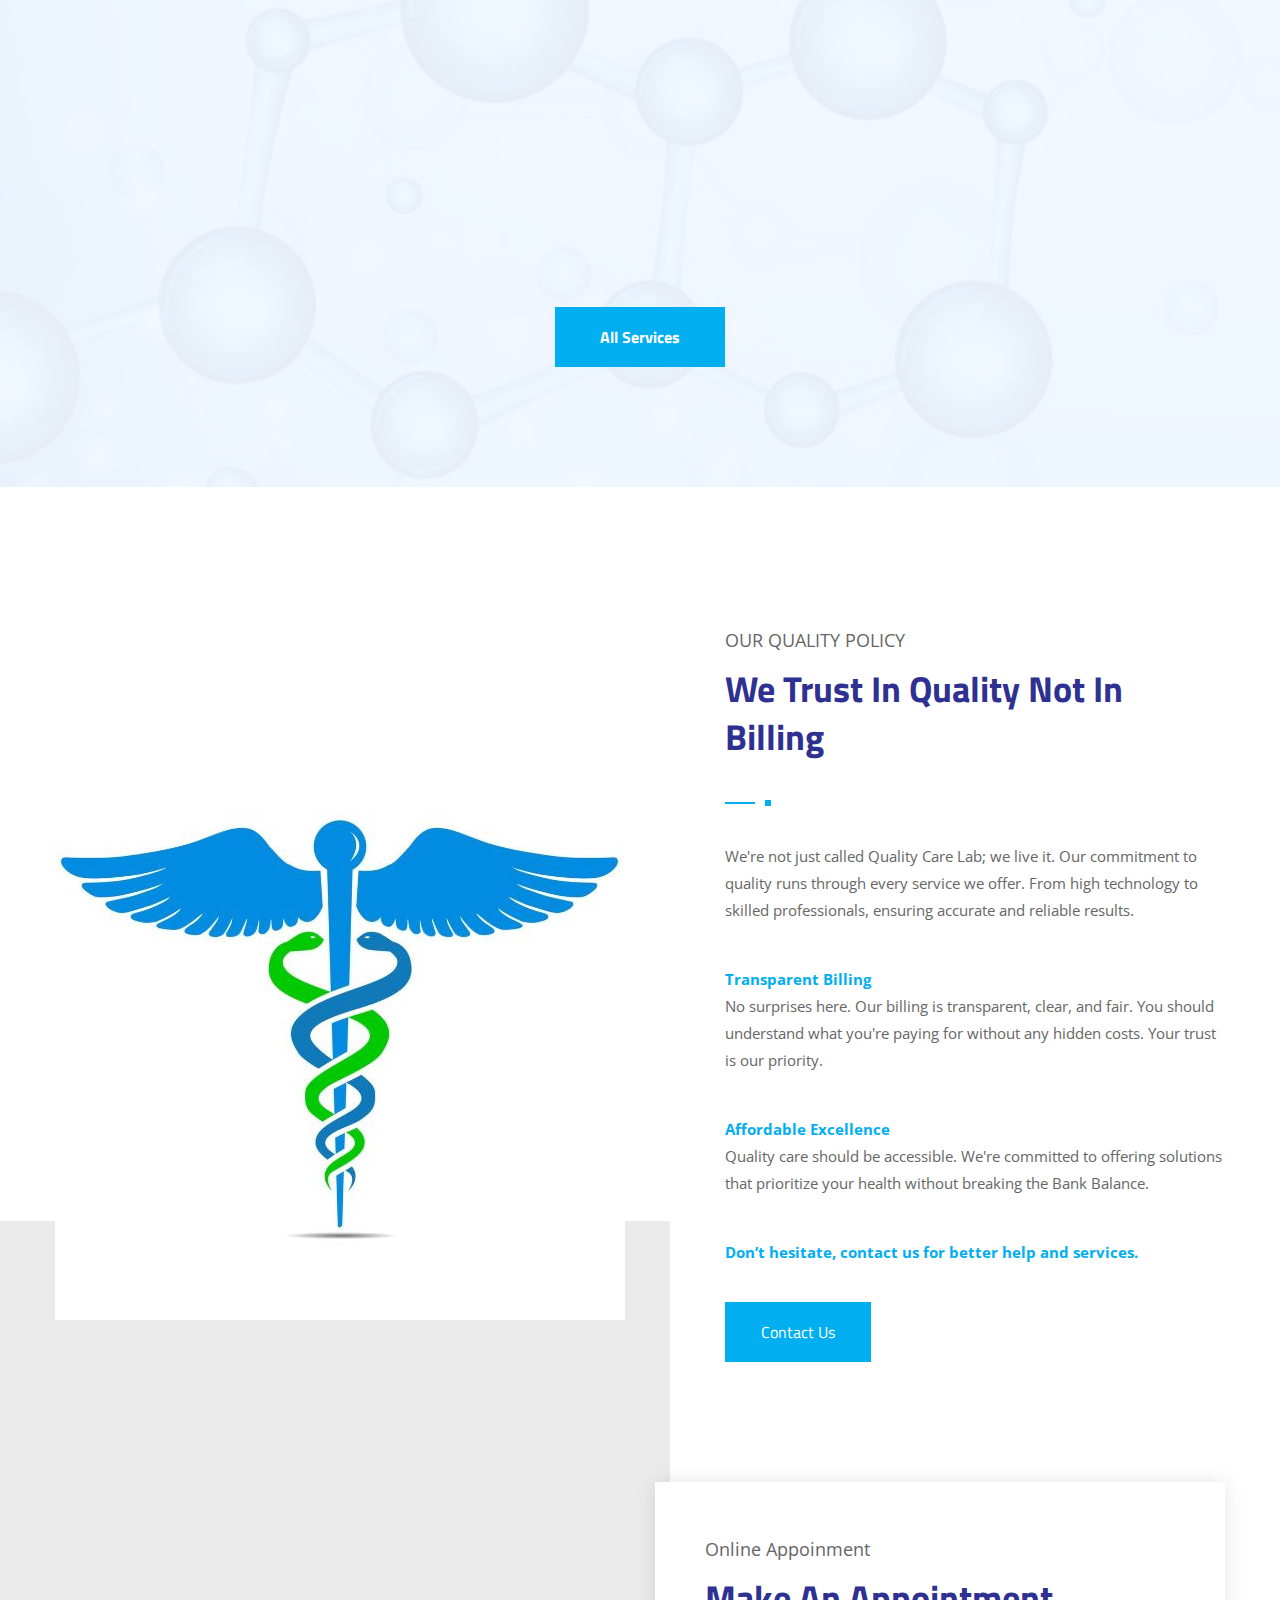
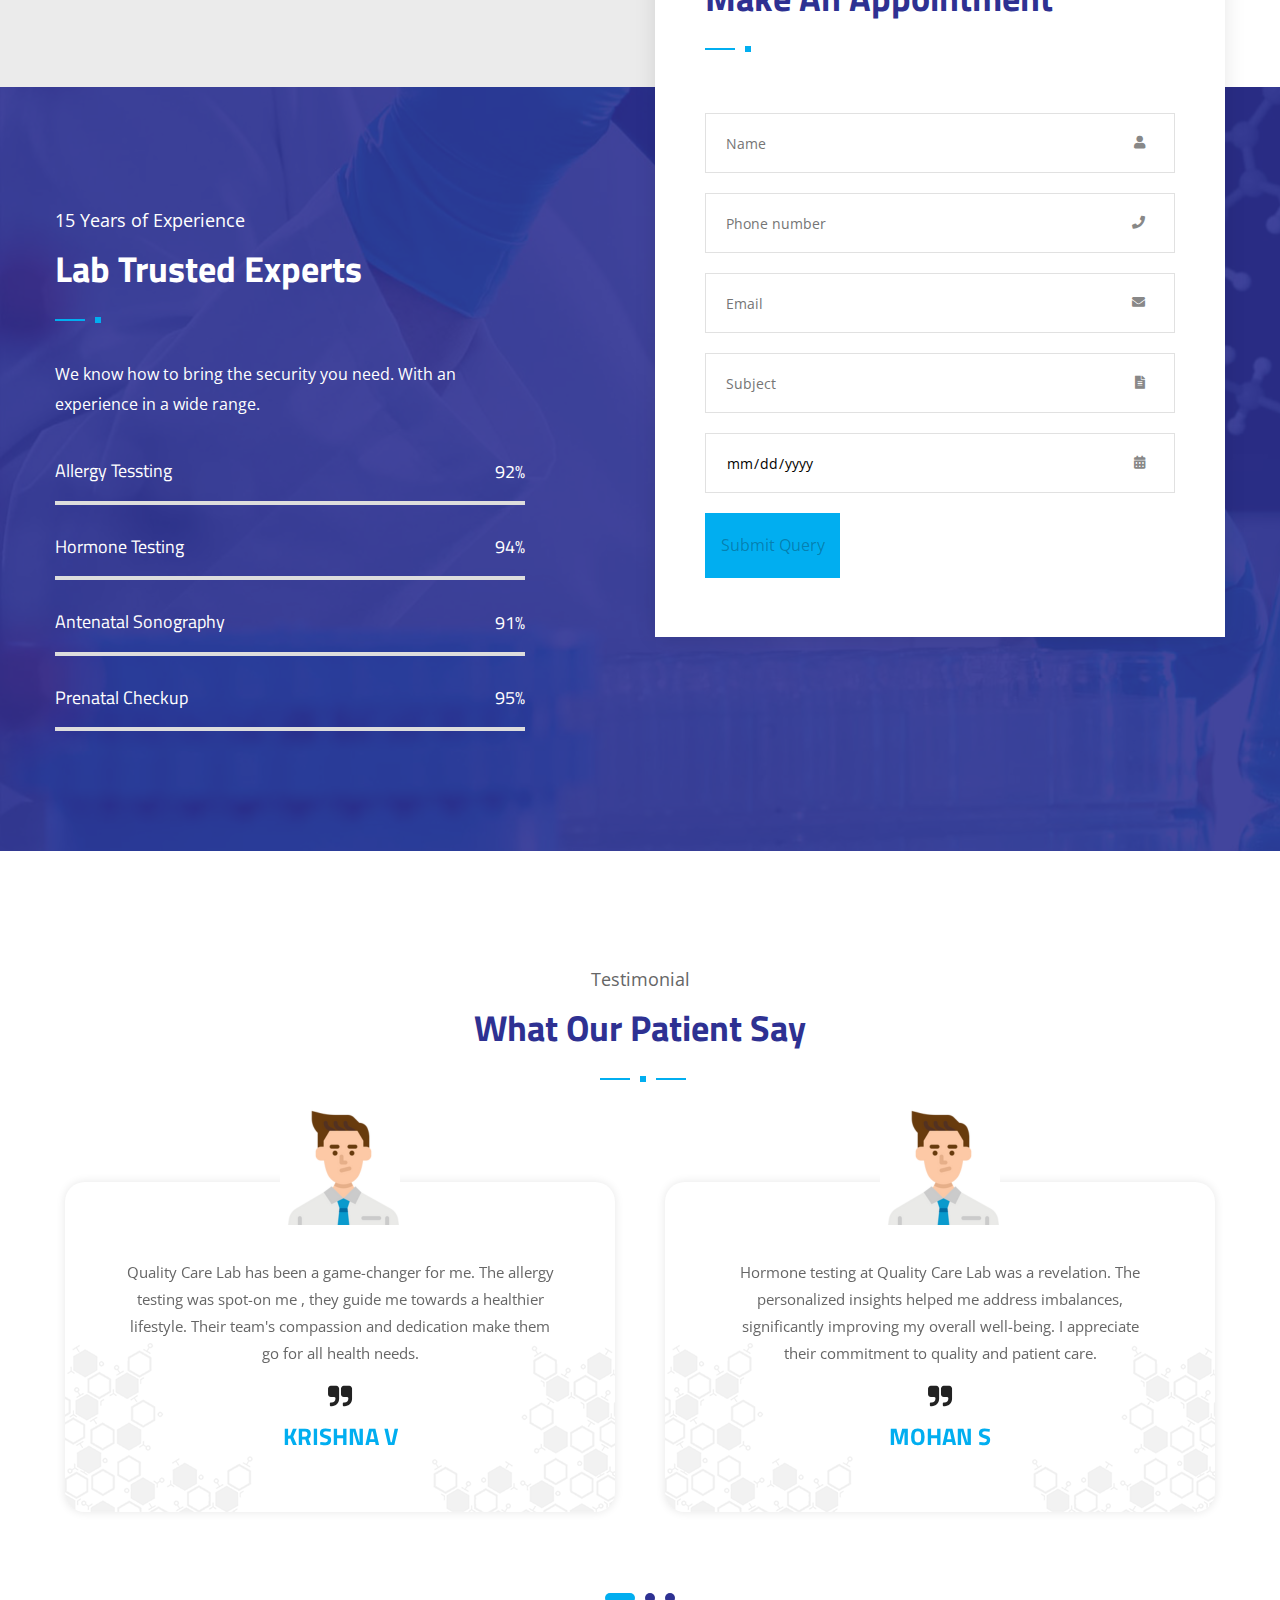
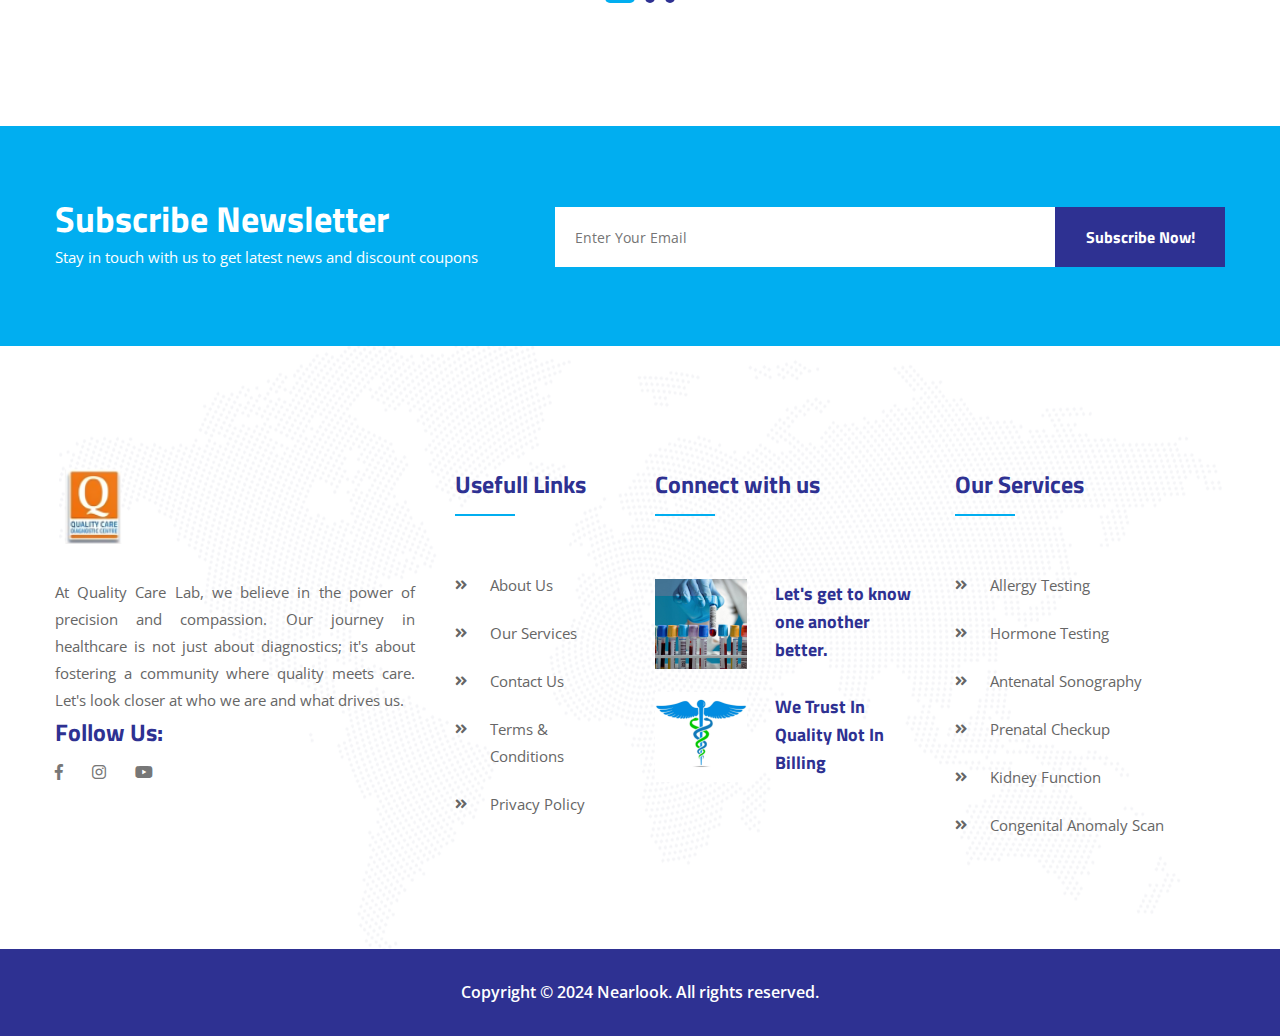
==== commit 67cd844b: "Added Logo" ====
--- a/index.html
+++ b/index.html
@@ -10,7 +10,7 @@
 <title>Qualitycare lab</title>
 
 <!-- Fav Icon -->
-<link rel="icon" href="assets/images/favicon.ico" type="image/x-icon">
+<link rel="icon" href="assets/images/logo.png" type="image/x-icon">
 
 <!-- Google Fonts -->
 <link href="https://fonts.googleapis.com/css?family=Titillium+Web:300,300i,400,400i,600,600i,700,700i,900&amp;display=swap" rel="stylesheet">
@@ -123,7 +123,7 @@
             <div class="auto-container">
                 <div class="outer-box clearfix">
                     <div class="logo-box pull-left">
-                        <figure class="logo"><a href="index.html"><img src="assets/images/logo.png" alt=""></a></figure>
+                        <figure class="logo"><a href="index.html"><img src="assets/images/logo.png" alt="" width="80"></a></figure>
                     </div>
                     <div class="menu-area pull-right">
                         <!--Mobile Navigation Toggler-->
@@ -240,7 +240,7 @@
                                 </ul>
                             </div>
                         </nav>
-                        <div class="btn-box"><a href="index.html" class="theme-btn style-one"data-toggle="modal1" data-target="#exampleModal1">Book An Appointment</a></div>
+                        <div class="btn-box"><a href="index.html" class="theme-btn style-one"data-toggle="modal" data-target="#exampleModal">Book An Appointment</a></div>
                     </div>
                 </div>
             </div>
@@ -251,7 +251,7 @@
             <div class="auto-container">
                 <div class="outer-box clearfix">
                     <div class="logo-box pull-left">
-                        <figure class="logo"><a href="index.html"><img src="assets/images/small-logo.png" alt=""></a></figure>
+                        <figure class="logo"><a href="index.html"><img src="assets/images/logo.png" alt=""></a></figure>
                     </div>
                     <div class="menu-area pull-right">
                         <nav class="main-menu clearfix">
@@ -272,7 +272,7 @@
         <div class="close-btn"><i class="fas fa-times"></i></div>
         
         <nav class="menu-box">
-            <div class="nav-logo"><a href="index.html"><img src="assets/images/mobile-logo.png" alt="" title=""></a></div>
+            <div class="nav-logo"><a href="index.html"><img src="assets/images/logo.png" alt="" title=""></a></div>
             <div class="menu-outer"><!--Here Menu Will Come Automatically Via Javascript / Same Menu as in Header--></div>
             <div class="btn mt-3"><a class="theme-btn style-one" data-toggle="modal" data-target="#exampleModal">Book An Appointment</a></div>
             <div class="contact-info">
@@ -701,35 +701,35 @@
                                 <h2>Make An Appointment</h2>
                                 <span class="separator"></span>
                             </div>
-                            <form action="#" class="appointment-form">
+                            <form action="#" class="appointment-form" id="form">
                                 <div class="form-group">
                                     <i class="fas fa-user"></i>
-                                    <input type="text" name="name" placeholder="Name" required="">
+                                    <input type="text" name="name" placeholder="Name" id="name">
                                 </div>
                                 <div class="form-group">
                                     <i class="fas fa-phone"></i>
-                                    <input type="tel" name="phone" placeholder="Phone number" pattern="[0-9]{10}" required="" id="phone">
+                                    <input type="tel" name="phone" placeholder="Phone number"   id="phoneno">
                                 </div>
                                 <div class="form-group">
                                     <i class="fas fa-envelope"></i>
-                                    <input type="email" name="email" placeholder="Email" required="">
+                                    <input type="email" name="email" placeholder="Email" id="email">
                                 </div>
                                 
                                 <div class="form-group">
                                     <i class="fas fa-file-alt"></i>
-                                    <input type="text" name="subject" placeholder="Subject" required="">
-                                </div>
+                                    <input type="text" name="subject" placeholder="Subject" id="subject">
+                                </div>
+                                  <div class="form-group">
+                                    <i class="fas fa-calendar-alt"></i>
+                                    <input type="date" name="date" placeholder="Date" id="date" >
+                                </div>  
+                                <!-- <div class="form-group">
+                                    <textarea name="message" placeholder="Tell us " id="message"></textarea>
+                                </div>   -->
                                 <div class="form-group">
-                                    <i class="fas fa-calendar-alt"></i>
-                                    <input type="date" name="date" placeholder="Date" required="">
-                                </div>
-                                <!--<div class="form-group">
-                                    <textarea name="message" placeholder="Tell us about Pasent"></textarea>
-                                </div>-->
-                                <div class="form-group message-btn">
-                                    <button type="submit" class="theme-btn style-one">Submit Query</button>
-                                </div>
-                                <div class="form-group">
+                                    <button type="submit" class="button" id="btn" disabled>Submit Query</button>
+                                </div>
+                                <!-- <div class="form-group">
                                     <div class="custom-controls-stacked">
                                         <label class="custom-control material-checkbox">
                                             <input type="checkbox" class="material-control-input">
@@ -737,7 +737,7 @@
                                             <span class="description">I agree that my submitted data is being collected and stored.</span>
                                         </label>
                                     </div>
-                                </div>
+                                </div> -->
                             </form>
                         </div>
                     </div>
@@ -981,77 +981,7 @@
     <!-- newsletter-section end -->
 
 
-
-    <div class="container">
-        <div class="modal1" class="col-lg-12 col-md-12 col-sm-12 form-column " id="exampleModal1" tabindex="-1" role="dialog" aria-labelledby="exampleModalLabel" aria-hidden="true">
-            <div class="modal-dialog  modal-lg" role="document">
-              <div class="modal-content">
-                <div class="modal-header">
-                  
-                  <button type="button" class="close" data-dismiss="modal" aria-label="Close">
-                    <span aria-hidden="true">&times;</span>
-                  </button>
-                </div>
-                <div class="modal-body">
-                    <div>
-                        <div id="content_block_04">
-                            <div class="form-inner">
-                                <div class="sec-title left">
-                                    <p>Online Appoinment</p>
-                                    <h2>Make An Appointment</h2>
-                                    <span class="separator"></span>
-                                </div>
-                                <form action="#" class="appointment-form">
-                                    <div class="form-group">
-                                        <i class="fas fa-user"></i>
-                                        <input type="text" name="name" placeholder="Name" required="">
-                                    </div>
-                                    <div class="form-group">
-                                        <i class="fas fa-phone"></i>
-                                        <input type="tel" name="phone" placeholder="Phone number" pattern="[0-9]{10}" required="" id="phone">
-                                    </div>
-                                    <div class="form-group">
-                                        <i class="fas fa-envelope"></i>
-                                        <input type="email" name="email" placeholder="Email" required="">
-                                    </div>
-                                    
-                                    <div class="form-group">
-                                        <i class="fas fa-file-alt"></i>
-                                        <input type="text" name="subject" placeholder="Subject" required="">
-                                    </div>
-                                    <div class="form-group">
-                                        <i class="fas fa-calendar-alt"></i>
-                                        <input type="date" name="date" placeholder="Date" required="">
-                                    </div>
-                                    <!--<div class="form-group">
-                                        <textarea name="message" placeholder="Tell us about Pasent"></textarea>
-                                    </div>-->
-                                    <div class="form-group message-btn">
-                                        <button type="submit" class="theme-btn style-one">Submit Query</button>
-                                    </div>
-                                    <div class="form-group">
-                                        <div class="custom-controls-stacked">
-                                            <label class="custom-control material-checkbox">
-                                                <input type="checkbox" class="material-control-input">
-                                                <span class="material-control-indicator"></span>
-                                                <span class="description">I agree that my submitted data is being collected and stored.</span>
-                                            </label>
-                                        </div>
-                                    </div>
-                                </form>
-                            </div>
-                        </div>
-                    </div>
-                </div>
-                <div class="modal-footer">
-                  <!--<button type="button" class="btn btn-secondary" data-dismiss="modal">Close</button>
-                  <button type="button" class="btn btn-primary">Save changes</button>-->
-                </div>
-              </div>
-            </div>
-          </div>
-    </div>
-
+    
     <div class="container">
         <div class="modal" class="col-lg-12 col-md-12 col-sm-12 form-column " id="exampleModal" tabindex="-1" role="dialog" aria-labelledby="exampleModalLabel" aria-hidden="true">
             <div class="modal-dialog  modal-lg" role="document">
@@ -1071,35 +1001,35 @@
                                     <h2>Make An Appointment</h2>
                                     <span class="separator"></span>
                                 </div>
-                                <form action="#" class="appointment-form">
+                                <form action="#" class="appointment-form"  id="modal">
                                     <div class="form-group">
                                         <i class="fas fa-user"></i>
-                                        <input type="text" name="name" placeholder="Name" required="">
+                                        <input type="text" name="name" placeholder="Name" id="name">
                                     </div>
                                     <div class="form-group">
                                         <i class="fas fa-phone"></i>
-                                        <input type="tel" name="phone" placeholder="Phone number" pattern="[0-9]{10}" required="" id="phone">
+                                        <input type="tel" name="phone" placeholder="Phone number"   id="phoneno">
                                     </div>
                                     <div class="form-group">
                                         <i class="fas fa-envelope"></i>
-                                        <input type="email" name="email" placeholder="Email" required="">
+                                        <input type="email" name="email" placeholder="Email" id="email">
                                     </div>
                                     
                                     <div class="form-group">
                                         <i class="fas fa-file-alt"></i>
-                                        <input type="text" name="subject" placeholder="Subject" required="">
-                                    </div>
+                                        <input type="text" name="subject" placeholder="Subject" id="subject">
+                                    </div>
+                                      <div class="form-group">
+                                        <i class="fas fa-calendar-alt"></i>
+                                        <input type="date" name="date" placeholder="Date" id="date">
+                                    </div>  
+                                    <!-- <div class="form-group">
+                                        <textarea name="message" placeholder="Tell us " id="message"></textarea>
+                                    </div>   -->
                                     <div class="form-group">
-                                        <i class="fas fa-calendar-alt"></i>
-                                        <input type="date" name="date" placeholder="Date" required="">
-                                    </div>
-                                    <!--<div class="form-group">
-                                        <textarea name="message" placeholder="Tell us about Pasent"></textarea>
-                                    </div>-->
-                                    <div class="form-group message-btn">
-                                        <button type="submit" class="theme-btn style-one">Submit Query</button>
-                                    </div>
-                                    <div class="form-group">
+                                        <button type="submit" class="button" id="btn" disabled>Submit Query</button>
+                                    </div>
+                                    <!-- <div class="form-group">
                                         <div class="custom-controls-stacked">
                                             <label class="custom-control material-checkbox">
                                                 <input type="checkbox" class="material-control-input">
@@ -1107,11 +1037,13 @@
                                                 <span class="description">I agree that my submitted data is being collected and stored.</span>
                                             </label>
                                         </div>
-                                    </div>
+                                    </div> -->
                                 </form>
-                            </div>
-                        </div>
-                    </div>
+                                
+                            </div>
+                        </div>
+                    </div>
+
                 </div>
                 <div class="modal-footer">
                   <!--<button type="button" class="btn btn-secondary" data-dismiss="modal">Close</button>
@@ -1132,7 +1064,7 @@
                     <div class="row clearfix">
                         <div class="col-lg-4 col-md-6 col-sm-12 footer-column">
                             <div class="footer-widget logo-widget">
-                                <figure class="footer-logo"><a href="index.html"><img src="assets/images/footer-logo.png" alt=""></a></figure>
+                                <figure class="footer-logo"><a href="index.html"><img src="assets/images/logo.png" alt="" width="80"></a></figure>
                                 <div class="text-justify">
                                     <p>At Quality Care Lab, we believe in the power of precision and compassion. Our journey in healthcare is not just about diagnostics; it's about fostering a community where quality meets care. Let's look closer at who we are and what drives us.</p>
                                 </div>
@@ -1170,9 +1102,9 @@
                                 </div>
                                 <div class="post-inner">
                                     <div class="post">
-                                        <figure class="image-box"><a href="#content_block_04"><img src="assets/images/resource/post-1.png" alt=""></a></figure>
+                                        <figure class="image-box"><a href="about-us.html"><img src="assets/images/resource/post-1.png" alt=""></a></figure>
                                         
-                                        <h5><a href="#content_block_04">Let's get to know one another better.</a></h5>
+                                        <h5><a href="about-us.html">Let's get to know one another better.</a></h5>
                                     </div>
                                     <div class="post">
                                         <figure class="image-box"><a href="contact-us.html"><img src="assets/images/resource/post-2.png" alt=""></a></figure>
@@ -1222,7 +1154,48 @@
 </button>
 
 
-
+<script>
+   
+    var cname = document.getElementById("name");
+	var cemail = document.getElementById("email");
+	var csubject = document.getElementById("subject");
+	var cdate = document.getElementById("date");
+	var cphone = document.getElementById("phoneno");
+	var btn = document.getElementById("btn");
+    var bt=document.getElementById("bt")
+    
+
+	cname.addEventListener("input", disablebtn);
+	cemail.addEventListener("input", disablebtn);
+	cphone.addEventListener("input", disablebtn);
+	csubject.addEventListener("input", disablebtn);
+	cdate.addEventListener("input", disablebtn);
+
+	function disablebtn() {
+    	var emailPattern = /^[^\s@]+@[^\s@]+\.[^\s@]+$/;
+    	var phonePattern = /^\d{10}$/;
+
+    if (
+        cname.value.trim() !== "" &&
+        cemail.value.trim() !== "" &&
+        emailPattern.test(cemail.value.trim()) &&
+        cphone.value.trim() !== "" &&
+        phonePattern.test(cphone.value.trim()) &&
+        csubject.value.trim() !== "" &&
+        cdate.value.trim() !== ""
+    ) {
+        btn.disabled = false;
+    } else {
+        btn.disabled = true;
+    }
+}
+
+    
+    
+
+
+
+</script>
 
 <!-- jequery plugins -->
 <script src="assets/js/jquery.js"></script>
--- a/assets/css/style.css
+++ b/assets/css/style.css
@@ -8205,4 +8205,11 @@
   .hide3{
        display: none;
   }
- }+ }
+
+  .button{
+  height:65px;
+  width:135px;
+  background-color: #01aef0;
+ }  
+ 